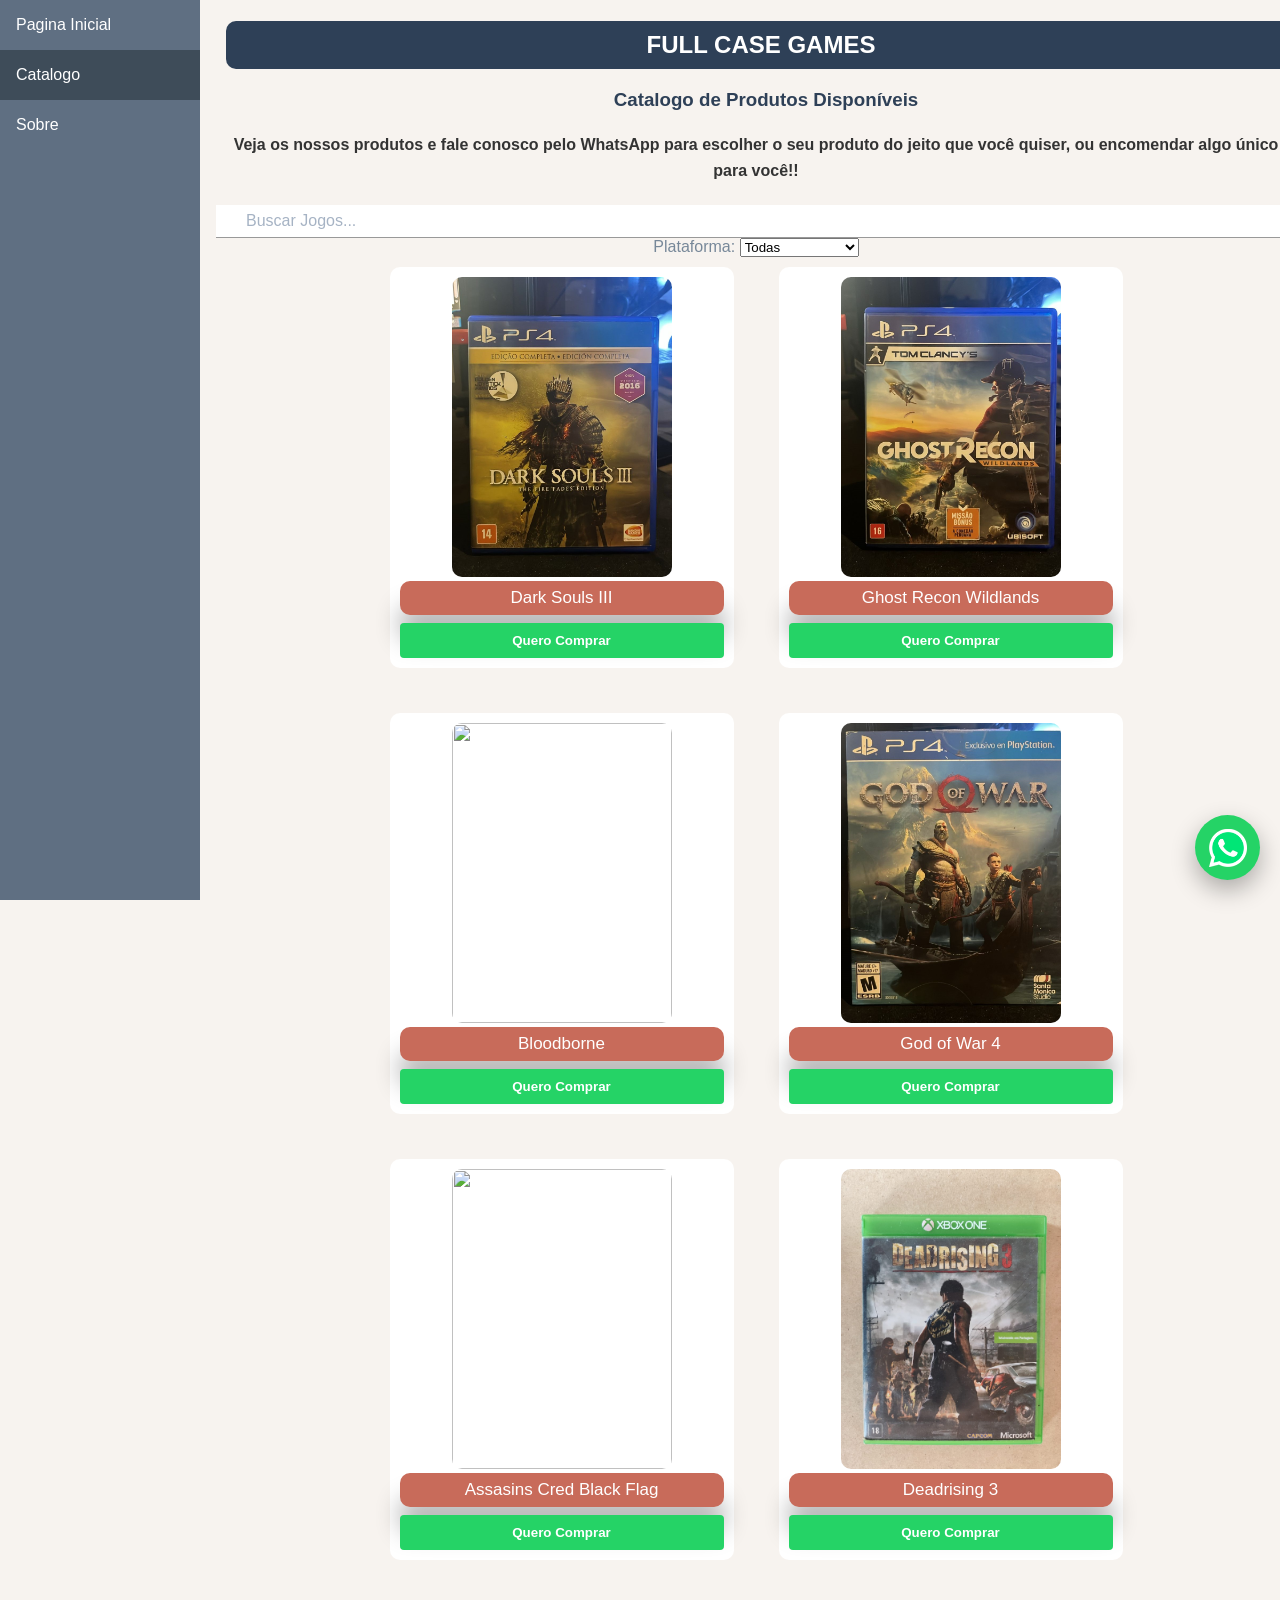
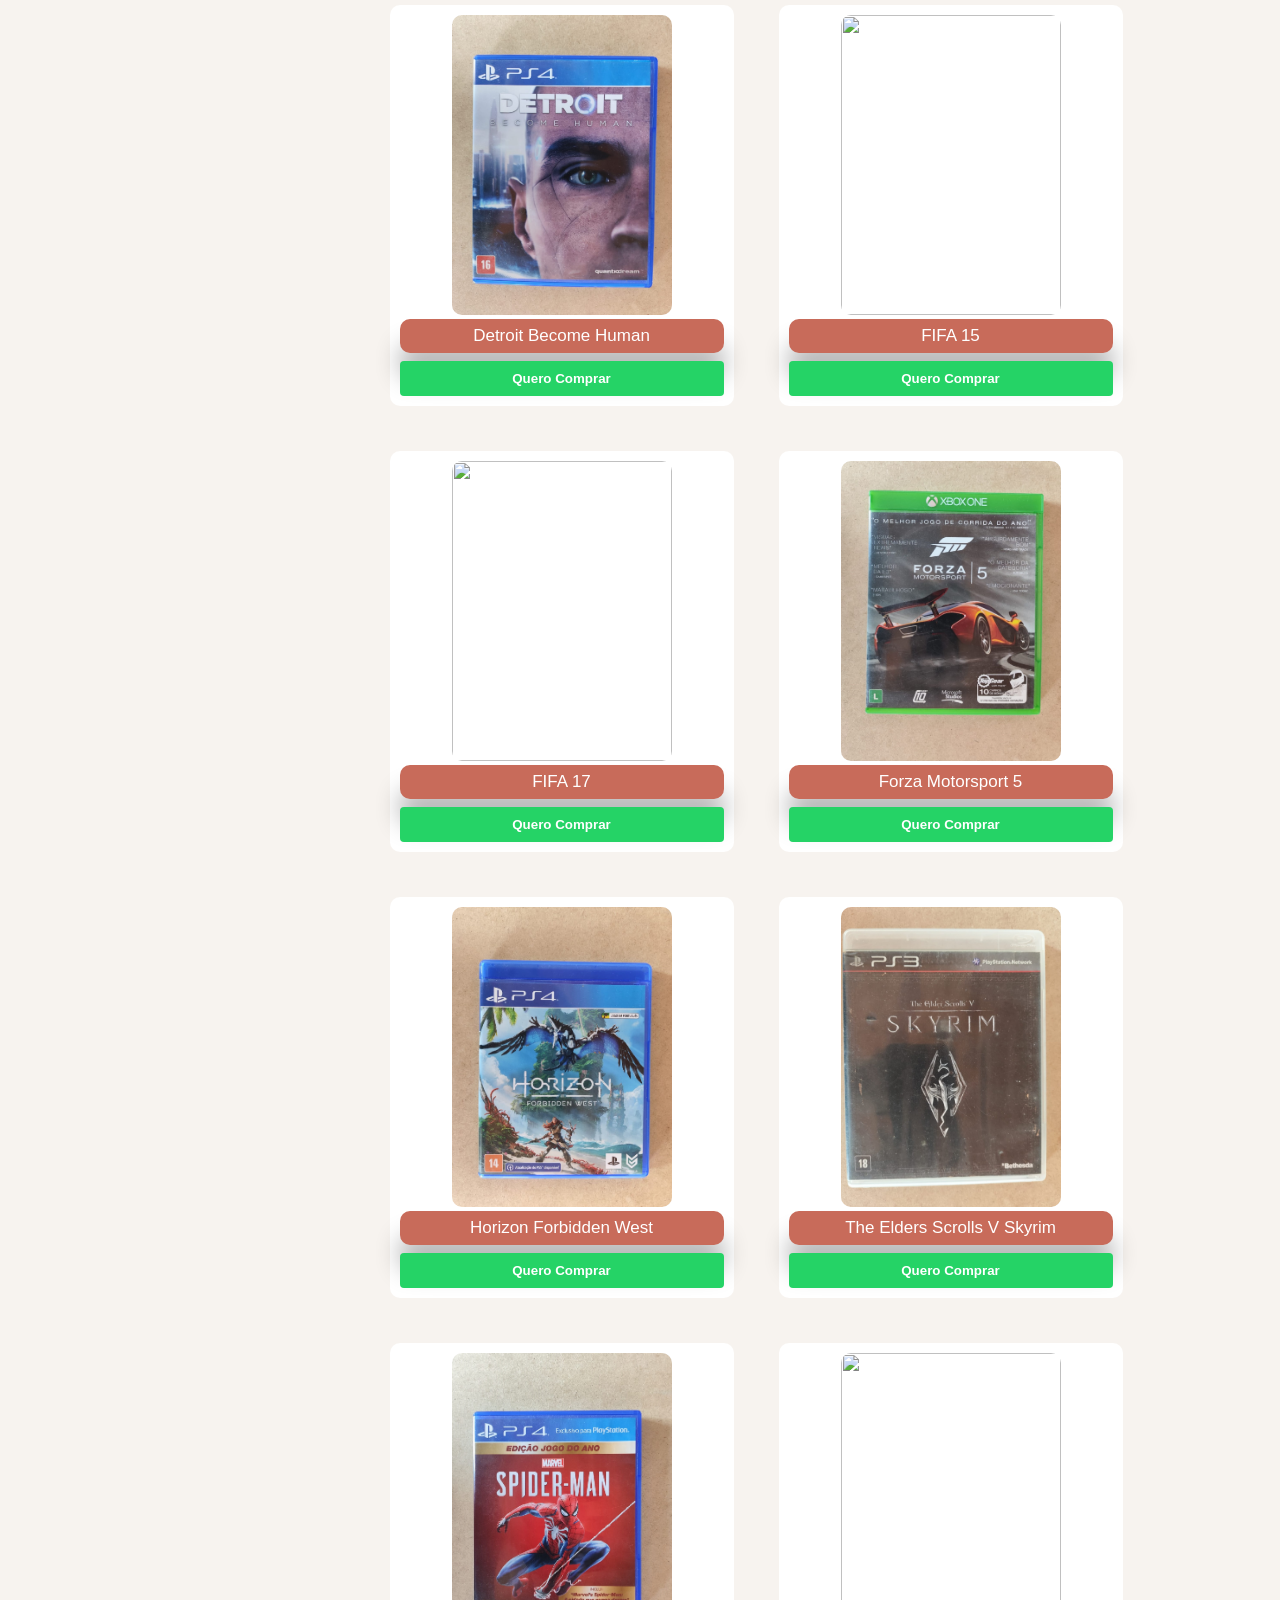
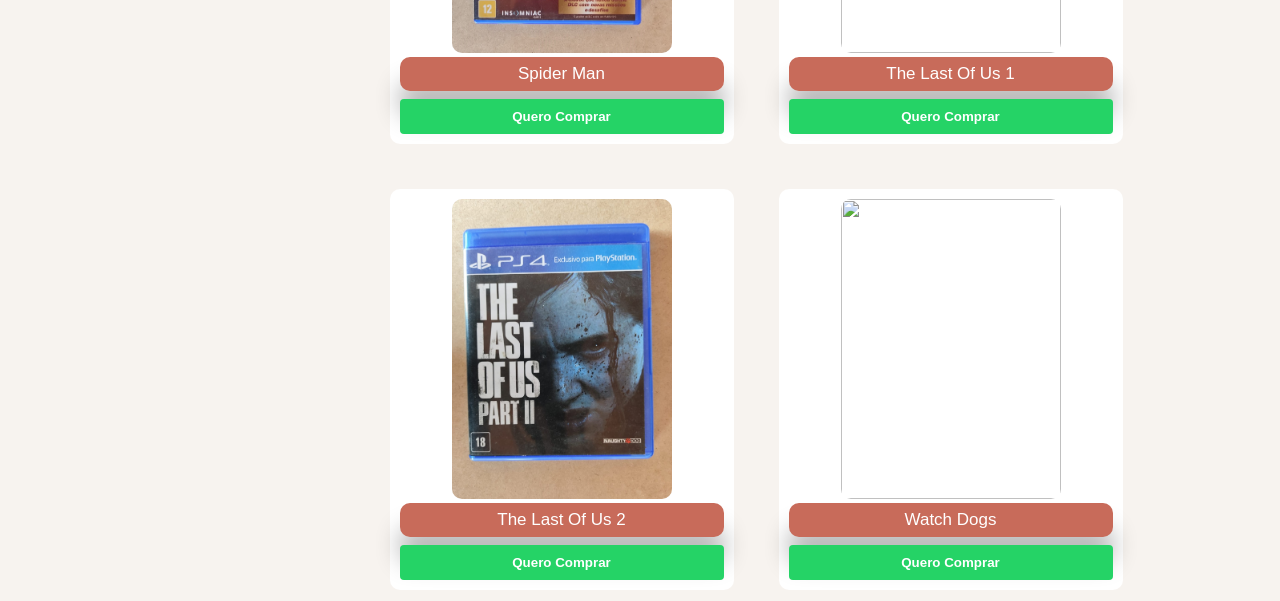
==== catalogo.html @ e7c85159 "Modificaçãos no catalogo, termino da inclusão inicial  dos jogos no catalogo" ====
<!DOCTYPE html>
<html lang="pt-br">

<head>
    <meta charset="UTF-8">
    <meta name="viewport" content="width=device-width, initial-scale=1.0">
    <title>Catalogo - Full Case Games</title>
    <link rel="stylesheet" href="css/Style.css" type="text/css">
    <link rel="icon" type="image/png" href="img/Logo.png">
</head>

<body>

    <a href="https://wa.me/5541996349429?text=Olá! Gostaria de saber mais sobre os produtos da Full Case Games"
       class="whatsapp-float" target="_blank" aria-label="Fale conosco no WhatsApp">
        <img src="img/whatsapp.png" alt="WhatsApp">
    </a>

    <div class="sidebar">
        <a href="index.html">Pagina Inicial</a>
        <a class="active" href="catalogo.html">Catalogo</a>
        <a href="Sobre.html">Sobre</a>
    </div>

    <div class="content">
        <h2 class="titleTop">Full Case Games</h2>
        <h3 class="titleBottomCatalogo">Catalogo de Produtos Disponíveis</h3>
        <h4 class="TxtCatalogo">
            Veja os nossos produtos e fale conosco pelo WhatsApp para escolher o seu produto do jeito que você quiser,
            ou encomendar algo único para você!!
        </h4>

        <div class="barra-busca">
            <input type="text" id="buscaProduto" placeholder="Buscar Jogos..." onkeyup="filtrarTudo()">
        </div>

        <div class="filtros">
            <label>Plataforma:</label>
            <select id="filtroPlataforma" onchange="filtrarTudo()">
                <option value="todas">Todas</option>
                <option value="ps5">PS5</option>
                <option value="ps4">PS4</option>
                <option value="ps3">PS3</option>
                <option value="xbox series s">Xbox Series S</option>
                <option value="xbox one">Xbox One</option>
                <option value="xbox 360">Xbox 360</option>
                <option value="switch">Nintendo Switch</option>
            </select>
        </div>

        <div class="first" id="container-jogos">
            
        </div>
    </div>

    <div id="knowMore" class="modal">
        <header>
            <span onclick="closeModal();" class="topright">X</span>
        </header>
        <div>
            <p id="txt1" class="infoH"></p>
            <p id="txt2" class="info"></p>
            <p id="txt3" class="info"></p>
        </div>
    </div>

    <script src="script/script.js"></script>
</body>

</html>
---- css/Style.css ----
:root {
    --bg-geral: #F7F3EF;
    --sidebar-bg: #5F6F82;
    --sidebar-active: #3E4C59;
    --sidebar-hover: #70869C;

    --titulo-bg: #2E4057;
    --titulo-texto: #ffffff;

    --texto-padrao: #333333;
    --texto-secundario: #617080;

    --botao-principal: #C86B5A;
    --botao-hover: #A85648;

    --modal-bg: #FFF8EC;
}
body {
    margin: 0;
    background-color: var(--bg-geral);
    font-family: Arial, Helvetica, sans-serif;
}
.sidebar {
    margin: 0;
    padding: 0;
    width: 200px;
    background-color: var(--sidebar-bg);
    position: fixed;
    height: 100%;
    overflow: auto;
}

.sidebar a {
    display: block;
    color: white;
    padding: 16px;
    text-decoration: none;
}
.sidebar a.active {
background-color: var(--sidebar-active);
color: white;
}
.sidebar a:hover:not(.active) {
background-color: var(--sidebar-hover);
color: white;
}

.content {
    padding: 1px 16px;
    margin-left: 200px;
    width: calc(100% - 200px);
    background: transparent;
    display: block;
    overflow: auto;
    height: 100%;
}
.content .titleTop {
    position: relative;
    max-height: 40px;
    padding: 10px;
    background-color: var(--titulo-bg);
    color: var(--titulo-texto);
    border-radius: 10px;
    margin-left: 10px;
    text-align: center;
    text-transform: uppercase;
}
.content .titleBottom {
    position: relative;
    max-height: 40px;
    text-align: center;
    margin-left: 20px;
    color: var(--titulo-bg);
}

.content .second {
    position: relative;
    margin-top: 10px;
    background: #fff;
    padding: 40px;
}

.modal {
    position: absolute;
    display: none;
    left: 50%;
    transform: translateX(-50%);
    top: 100%;
    max-width: 200px;
    background-color: var(--modal-bg);
    border-radius: 10px;
    padding: 5px;
    box-shadow: 0 25px 25px rgb(0 0 0 / 30%);
}
.modal .info {
    color: var(--titulo-bg);
    font-size: medium;
    padding-left: 10px;
    text-align: center;
}
.modal .infoH {
    color: var(--titulo-bg);;
    font-size: medium;
    text-transform: uppercase;
    padding-left: 10px;
    text-align: center;
}
.content {
    text-align: center;
}

.content .menu {
    position: relative;
    width: 30%;
    display: inline-block;
    border-radius: 10px;
    padding: 10px;
    margin: 10px;
    background: #ffffff;
    vertical-align: top;
}

.content .menuNews {
    position: relative;
    width: 30%;
    display: inline-block;
    border-radius: 10px;
    margin: 10px;
}

.imgStamp {
    padding: 0;
    background: transparent;
}

.content .menu .imgStamp {
    width: 220px;
    height: 300px;
    object-fit: cover;
    border-radius: 10px;
}

.content .menuNews .imgStampNews {
    display: block;
    width: 100%;
    height: 100%;
    border-radius: 40%;
    border: 3px dotted crimson;

}
.whatsapp-float {
    position: fixed;
    bottom: 20px;
    right: 20px;
    width: 65px;
    height: 65px;
    background-color: #25d366;
    border-radius: 50%;
    box-shadow: 0 10px 25px rgba(0,0,0,0.3);
    display: flex;
    align-items: center;
    justify-content: center;
    z-index: 999;
    transition: transform 0.3s ease;
}

.whatsapp-float:hover {
    transform: scale(1.1);
}

.whatsapp-float img {
    width: 38px;
    height: 38px;
}

.overlay {
    position: absolute;
    bottom: 100%;
    left: 0;
    right: 0;
    background-color: rgb(252, 244, 220);
    overflow: hidden;
    width: 100%;

    transition: .9s ease;
}
.menuNews:hover .overlay {
    bottom: 0;
    height: 100%;
}
.textImg {
    white-space: nowrap;
    color: crimson;
    font-size: medium;
    text-align: center;
    position: absolute;
    overflow: hidden;
    top: 50%;
    left: 50%;
    transform: translate(-50%, -50%);
    -ms-transform: translate(-50%, -50%);
}
.content .menu .modalButton {
    outline: none;
    background-color: var(--botao-principal);
    color: white;
    width: 100%;
    font-size: 17px;
    border: none;
    border-radius: 10px;
    padding: 7px 7px;
    box-shadow: 0 25px 25px rgb(0 0 0 / 30%);
    cursor: pointer
}
.content .menu .modalButton {
    background-color: var(--botao-principal);
}
.topright {
    position: absolute;
    right: 5px;
    border-radius: 4px;
    padding: 2px;
    top: 0;
    background-color: var(--botao-principal);
    color: #fff;
    cursor: pointer
}
.contact-form {
    text-align: left;
}

.form-submit {
    display: inline-block;
    background: rgb(81, 92, 104);
    color: #fff;
    border-bottom: none;
    width: auto;
    padding: 15px 39px;
    border-radius: 5px;
    -moz-border-radius: 5px;
    -webkit-border-radius: 5px;
    -o-border-radius: 5px;
    -ms-border-radius: 5px;
    margin-top: 25px;
    margin-left: 25px;
    margin-right: 25px;
    margin-left: 15px;
    cursor: pointer
}
iframe {
    max-width: 900px;
    margin: 0 auto;
    display: block;
}
.form-submit:hover {
    background: rgb(129, 145, 161);
}
.form-group {
    position: relative;
    margin-bottom: 25px;
    overflow: hidden;
    display: inline-flex;
    margin-left: 25px;
}
.form-group:last-child {
    margin-bottom: 0
}
label {
    color: lightslategrey;
}
input {
    outline: none;
    width: 100%;
    display: block;
    color: rgb(47, 55, 63);
    font-size: 17px;
    border: none;
    border-bottom: 1px solid #999;
    padding: 6px 30px;
    box-sizing: border-box
}
::placeholder {
    color: rgb(166, 179, 196);
    font-size: medium;
}
.label-agree-term {
    position: relative;
    top: 0%;
}
.agree-term {
    display: inline-block;
    width: auto
}
.term-service {
    font-size: 13px;
    color: #222
}
input[type=checkbox]+label {
    display: inline-block;
    line-height: 1.5em;
    margin-top: 6px;
}
p {
    margin-bottom: 0;
    font-size: 16px;
    color: rgb(97, 112, 128);
    text-align: center;
}

.content .titleBottomCatalogo {
    position: relative;
    max-height: 40px;
    text-align: center;
    margin-left: 20px;
    color: var(--titulo-bg);
}

.obrigadoMsg {
    color: violet;
}

.TextoInfo {
    position: relative;
    text-align: center;
    color: rgb(213, 36, 36);
    max-height: 40px;
    margin-left: 20px;
}

p, .TxtSobre, .TxtCatalogo {
    color: var(--texto-padrao);
    line-height: 1.6;
    text-align: center;
}

/*Ajustes da tela para celulares */

@media (max-width: 768px) {

    /* sidebar vai para o topo da pg */
    .sidebar {
        width: 100%;
        height: auto;
        position: relative;
        display: flex;
        justify-content: space-around;
    }

    .sidebar a {
        padding: 12px;
        font-size: 14px;
        text-align: center;
    }

    /* Conteúdo se expande e ocupa tela*/

    /* titulo menor */
    .titleTop,
    .titleBottom,
    .titleBottomCatalogo {
        font-size: 18px;
        margin-left: 0;
    }

    /* Texto do catálogo */
    .TxtCatalogo {
        font-size: 15px;
        padding: 10px;
    }

    /* imagem responsiva ao aparelho*/
    .imgStamp {
        width: 100%;
        height: auto;
    }

    /*centralizar modal*/
    .modal {
        max-width: 90%;
        left: 50% !important;
        top: 30% !important;
        transform: translateX(-50%);
    }

    /*WhatsApp menor*/
    .whatsapp-float {
        width: 55px;
        height: 55px;
    }

    .whatsapp-float img {
        width: 32px;
        height: 32px;
    }
}

/*Modal Desktop*/
#knowMore {
    position: absolute;
    z-index: 9999;
}

/*Modal Mobile*/
@media (max-width: 768px) {
    #knowMore {
        position: fixed;
        top: 50%;
        left: 50%;
        transform: translate(-50%, -50%);
        width: 90%;
        max-width: 320px;
    }
}
 /*Ajuste link do form*/
.formulario-opiniao {
    margin-top: 30px;
    text-align: center;
}

.btn-formulario {
    display: inline-block;
    padding: 12px 20px;
    background-color: #7a4a2e; 
    color: #fff;
    text-decoration: none;
    border-radius: 8px;
    font-weight: bold;
}

.btn-formulario:hover {
    background-color: #5e3823;
}

  /*Controla e "força" o site a mostrar o link do formulario*/

@media (max-width: 768px) {
    .formulario-opiniao {
        display: block !important;
    }

    .btn-formulario {
        display: inline-block !important;
        font-size: 16px;
        margin: 20px auto;
    }
}
.info-jogos {
    display: none;
    margin-top: 10px;
    font-size: 14px;
}

.preco {
    font-weight: bold;
    color: green;
}

.imgStamp {
    cursor: pointer;
    transition: transform 0.2s;
}

.imgStamp:hover {
    transform: scale(1.05);
}

.content .first {
    display: flex;
    justify-content: center;
    gap: 25px;
    flex-wrap: wrap;
}

.content .second {
    position: relative;
    margin-top: 10px;
    background: transparent;
    padding: 40px;
}

.btn-comprar {
    width: 100%;
    padding: 10px;
    background-color: #25d366;
    color: white;
    border: none;
    border-radius: 4px;
    cursor: pointer;
    font-weight: bold;
    margin-top: 8px;
    transition: 0.3s;
}

.btn-comprar:hover {
    background-color: #128c7e;
    transform: scale(1.02);
}
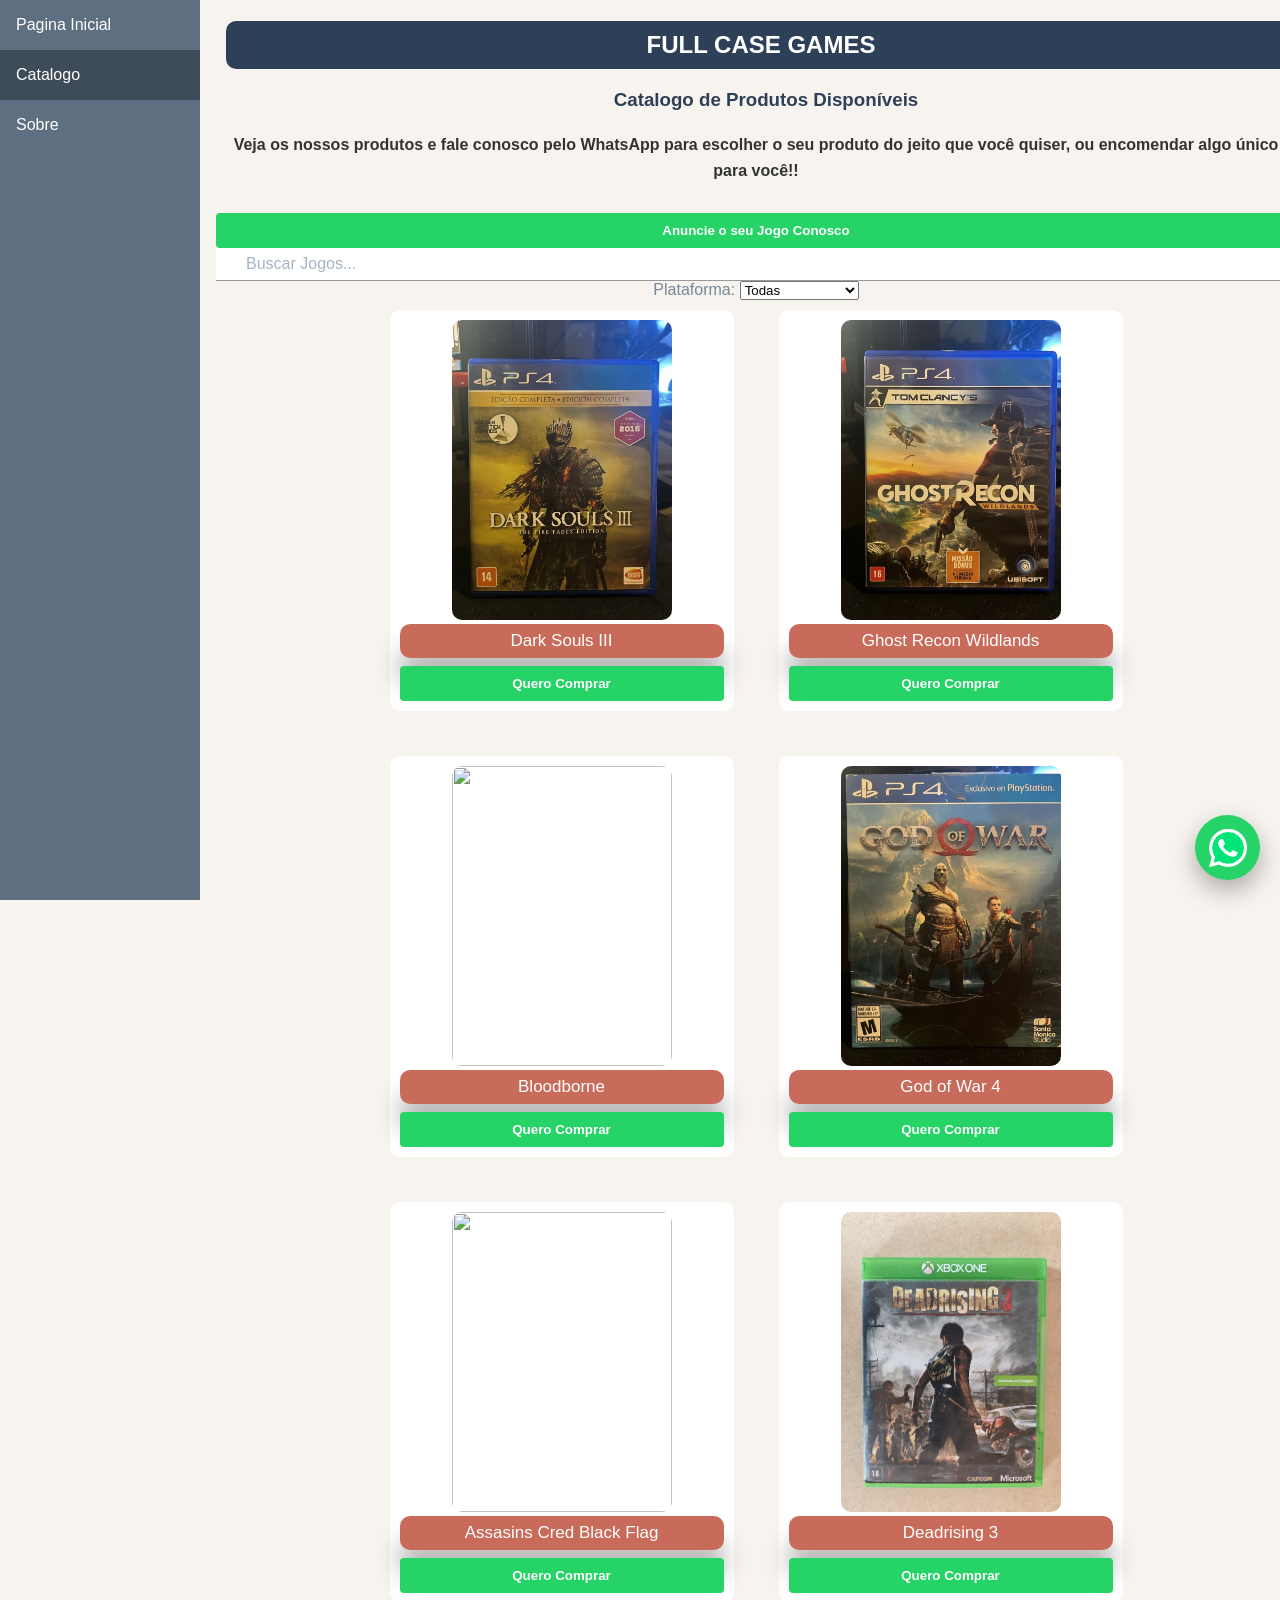
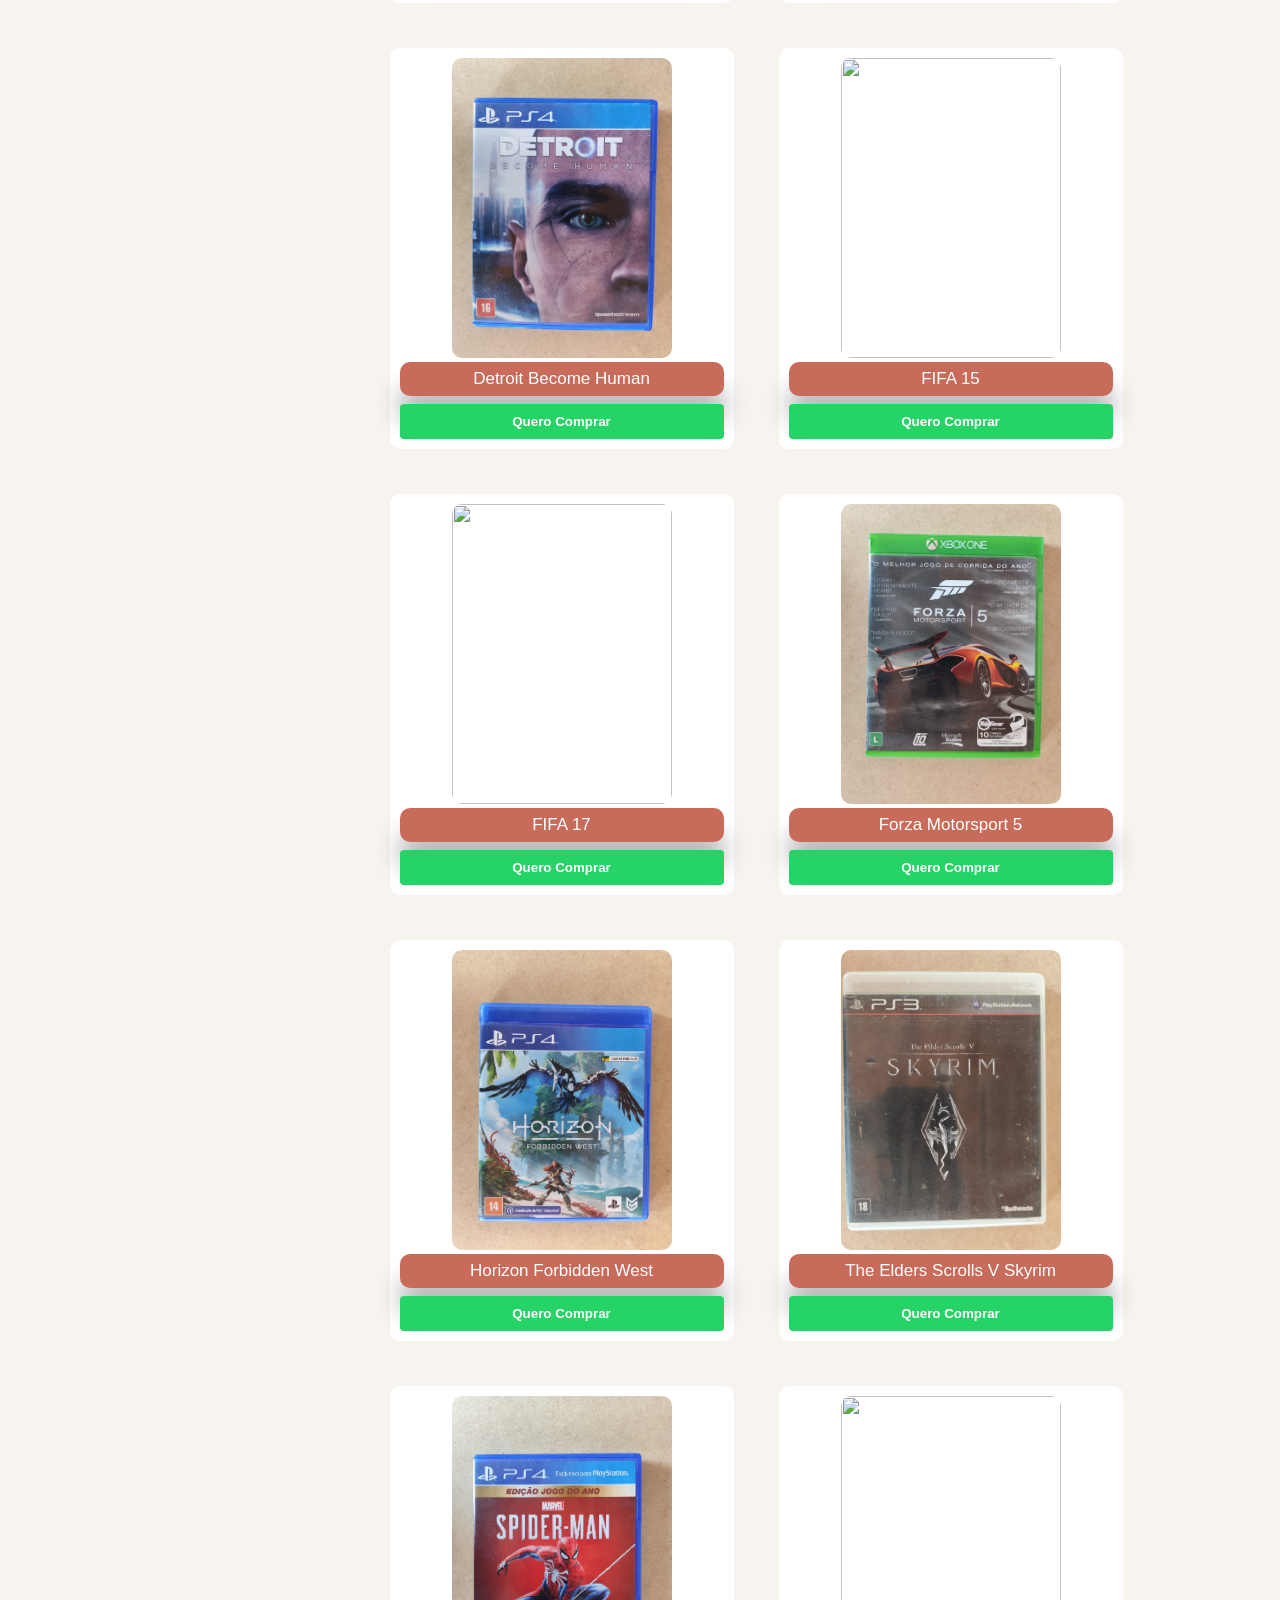
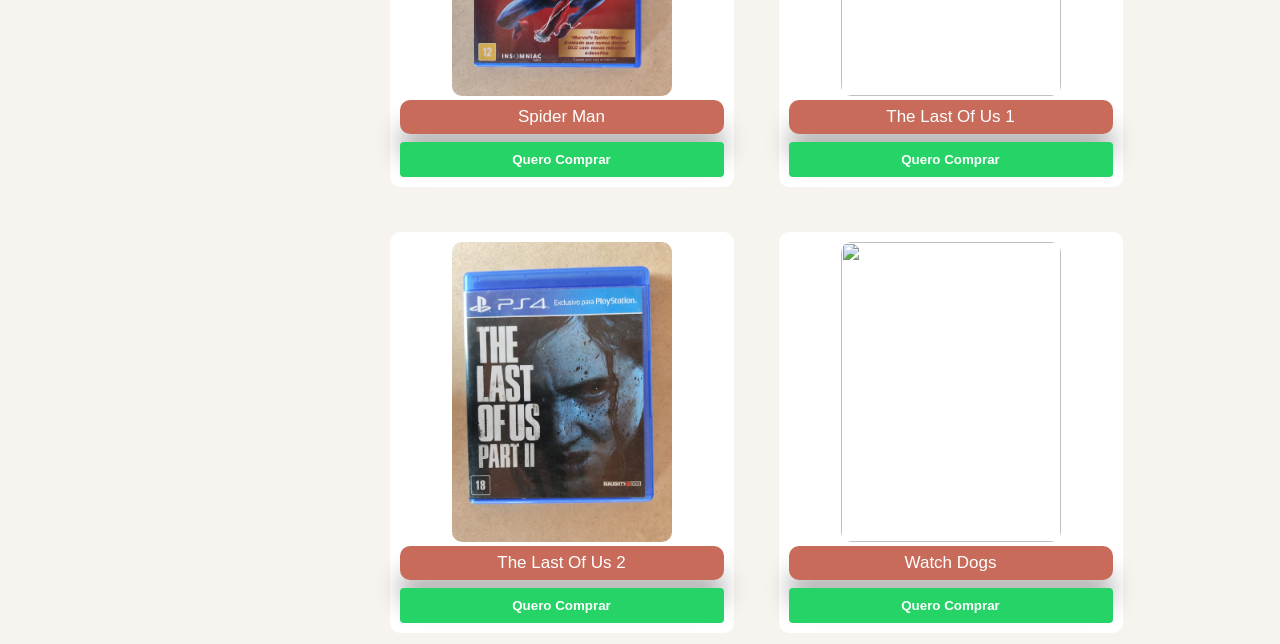
==== commit 6feb4c66: "Começo do polimento e criação da pagina Sobre" ====
--- a/catalogo.html
+++ b/catalogo.html
@@ -10,7 +10,6 @@
 </head>
 
 <body>
-
     <a href="https://wa.me/5541996349429?text=Olá! Gostaria de saber mais sobre os produtos da Full Case Games"
        class="whatsapp-float" target="_blank" aria-label="Fale conosco no WhatsApp">
         <img src="img/whatsapp.png" alt="WhatsApp">
@@ -29,6 +28,9 @@
             Veja os nossos produtos e fale conosco pelo WhatsApp para escolher o seu produto do jeito que você quiser,
             ou encomendar algo único para você!!
         </h4>
+        <button class="btn-comprar" onclick="enviarWhatsAppAnuncio()">
+                    Anuncie o seu Jogo Conosco
+                </button>
 
         <div class="barra-busca">
             <input type="text" id="buscaProduto" placeholder="Buscar Jogos..." onkeyup="filtrarTudo()">
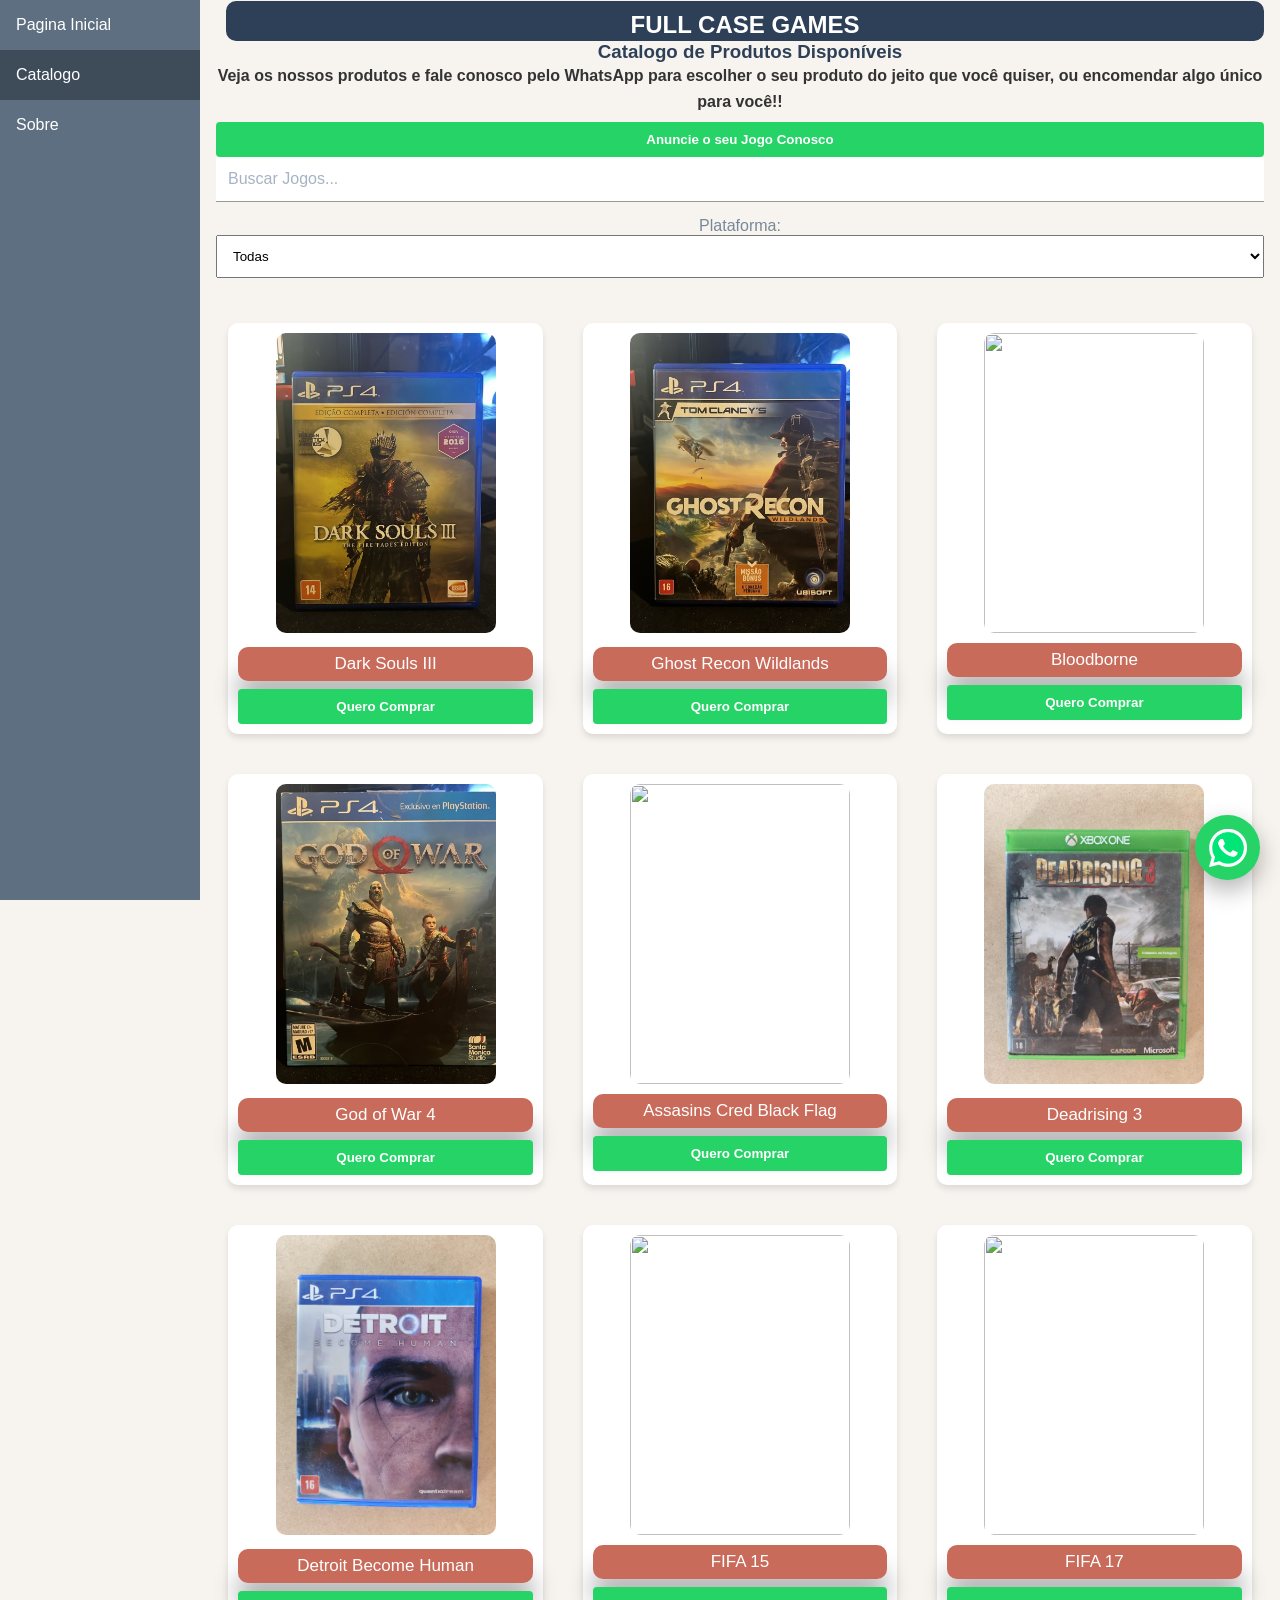
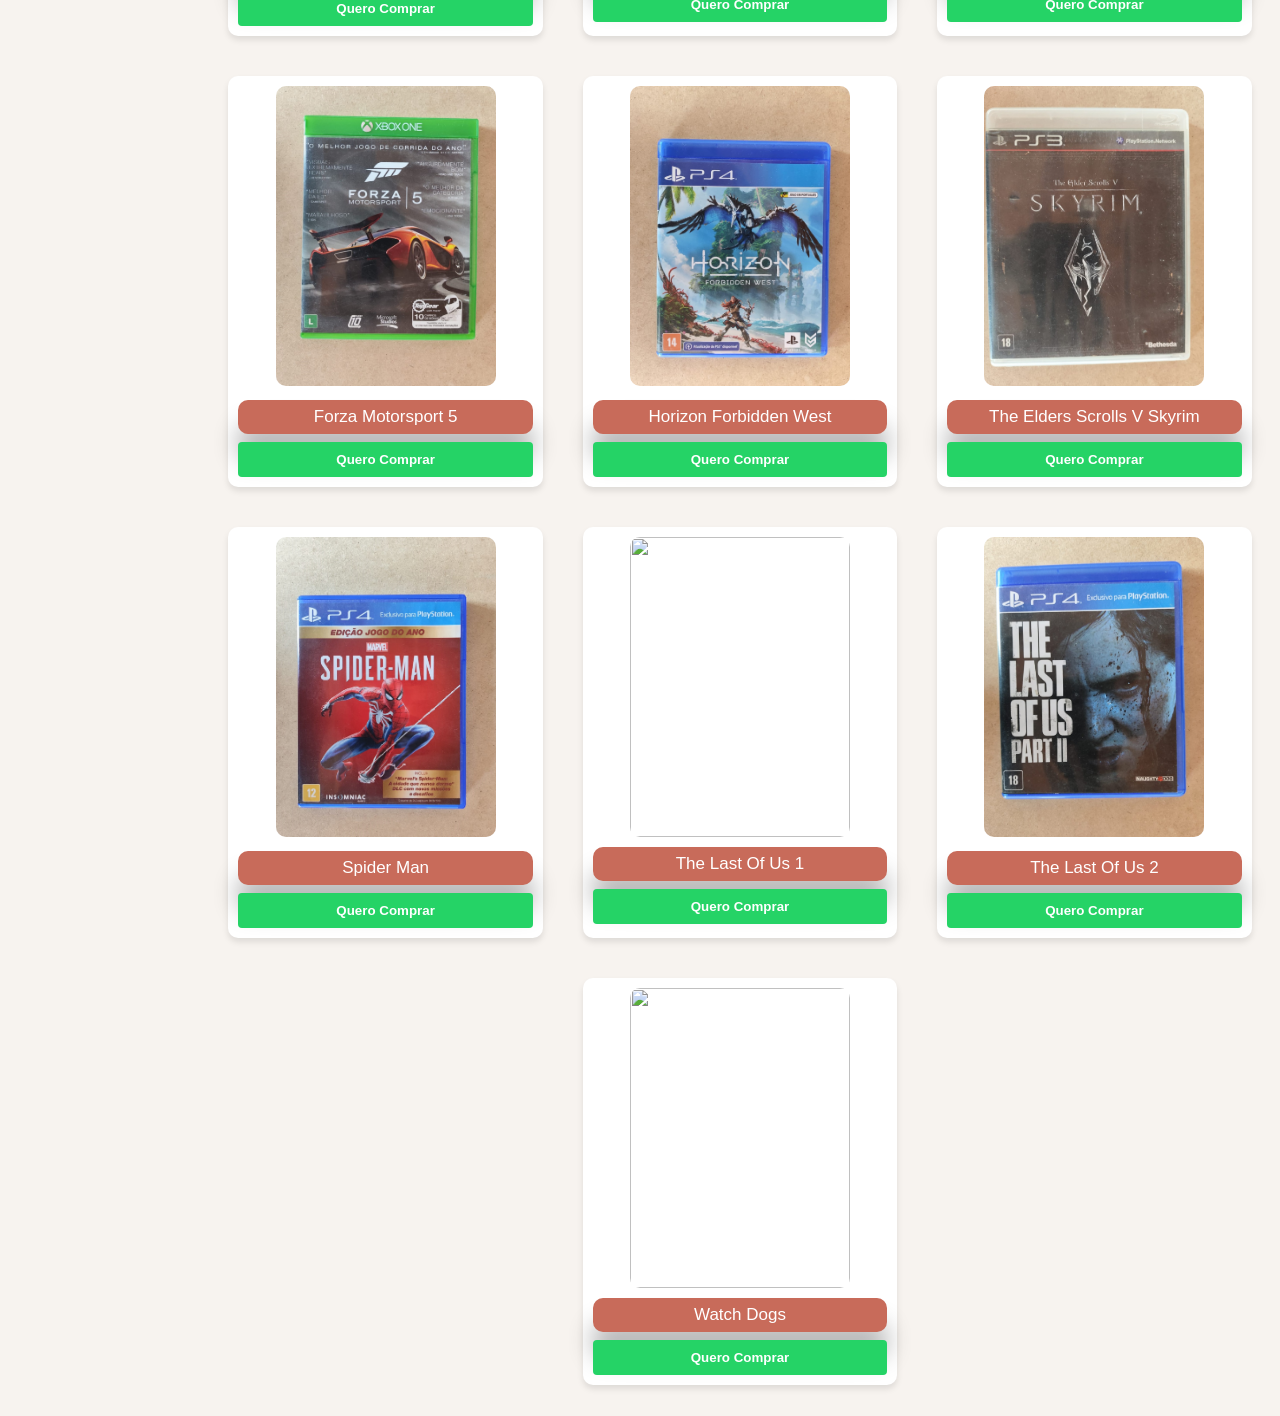
==== commit 95fc8119: "Polimento e inicio da responsividade para celulares" ====
--- a/catalogo.html
+++ b/catalogo.html
@@ -6,7 +6,7 @@
     <meta name="viewport" content="width=device-width, initial-scale=1.0">
     <title>Catalogo - Full Case Games</title>
     <link rel="stylesheet" href="css/Style.css" type="text/css">
-    <link rel="icon" type="image/png" href="img/Logo.png">
+    <link rel="icon" type="image/png" href="img/LOGO.png">
 </head>
 
 <body>
--- a/css/Style.css
+++ b/css/Style.css
@@ -1,3 +1,13 @@
+* {
+    box-sizing: border-box;
+    margin: 0;
+    padding: 0;
+}
+
+html, body {
+    overflow-x: hidden; /* Impede que a tela balance para os lados */
+    width: 100%;
+}
 :root {
     --bg-geral: #F7F3EF;
     --sidebar-bg: #5F6F82;
@@ -495,3 +505,97 @@
     background-color: #128c7e;
     transform: scale(1.02);
 }
+
+/* Para telas de celular e tablet */
+@media screen and (max-width: 768px) {
+    
+    .sidebar {
+        width: 100%;
+        height: auto;
+        position: relative; /* Deixa de ser fixa na lateral */
+        display: flex;
+        flex-direction: row;
+        flex-wrap: wrap; /* Caso tenha muitos links, eles pulam linha */
+        justify-content: center;
+        padding: 10px 0;
+    }
+
+    .sidebar a {
+        padding: 10px;
+        text-align: center;
+        flex-grow: 1; /* Faz os botões dividirem o espaço igualmente */
+    }
+
+    .content {
+        margin-left: 0 !important; /* ISSO AQUI tira o buraco branco da esquerda */
+        padding: 15px;
+        width: 100%;
+        display: block;
+    }
+
+    /* Centraliza os títulos para não ficarem tortos */
+    .titleTop, .titleBottomCatalogo, .TxtCatalogo {
+        text-align: center;
+        width: 100%;
+    }
+}
+
+#container-jogos {
+    display: flex;        
+    flex-wrap: wrap;       
+    justify-content: center; 
+    gap: 20px;            
+    padding: 20px 0;
+    width: 100%;          
+}
+
+.menu {
+    display: flex;
+    flex-direction: column; /* Organiza foto, nome e botão de cima para baixo */
+    align-items: center;    /* Centraliza os itens dentro do card */
+    background-color: #fff;
+    border-radius: 10px;
+    padding: 15px;
+    width: 250px;           /* Largura fixa no PC para ficar uniforme */
+    box-shadow: 0 4px 6px rgba(0,0,0,0.1);
+    transition: transform 0.2s;
+}
+
+.menu:hover {
+    transform: translateY(-5px); /* Efeito visual ao passar o mouse */
+}
+
+.imgStamp {
+    width: 100%;            /* A imagem ocupa toda a largura do card */
+    height: auto;           /* Mantém a proporção da imagem */
+    border-radius: 5px;
+    margin-bottom: 10px;
+}
+
+@media screen and (max-width: 768px) {
+    #container-jogos {
+        gap: 10px; /* Espaço menor em telas pequenas */
+    }
+
+    .menu {
+        /* Aqui o segredo: 45% permite 2 jogos por linha. 
+           Se quiser apenas 1 por linha, use 90%. */
+        width: 45%; 
+        min-width: 140px; 
+        padding: 10px;
+    }
+}
+
+.barra-busca input, .filtros select {
+    width: 100%;
+    max-width: 100%;
+    margin-bottom: 15px;
+    padding: 12px;
+}
+
+.filtros {
+    display: flex;
+    flex-direction: column;
+    align-items: center;
+    width: 100%;
+}
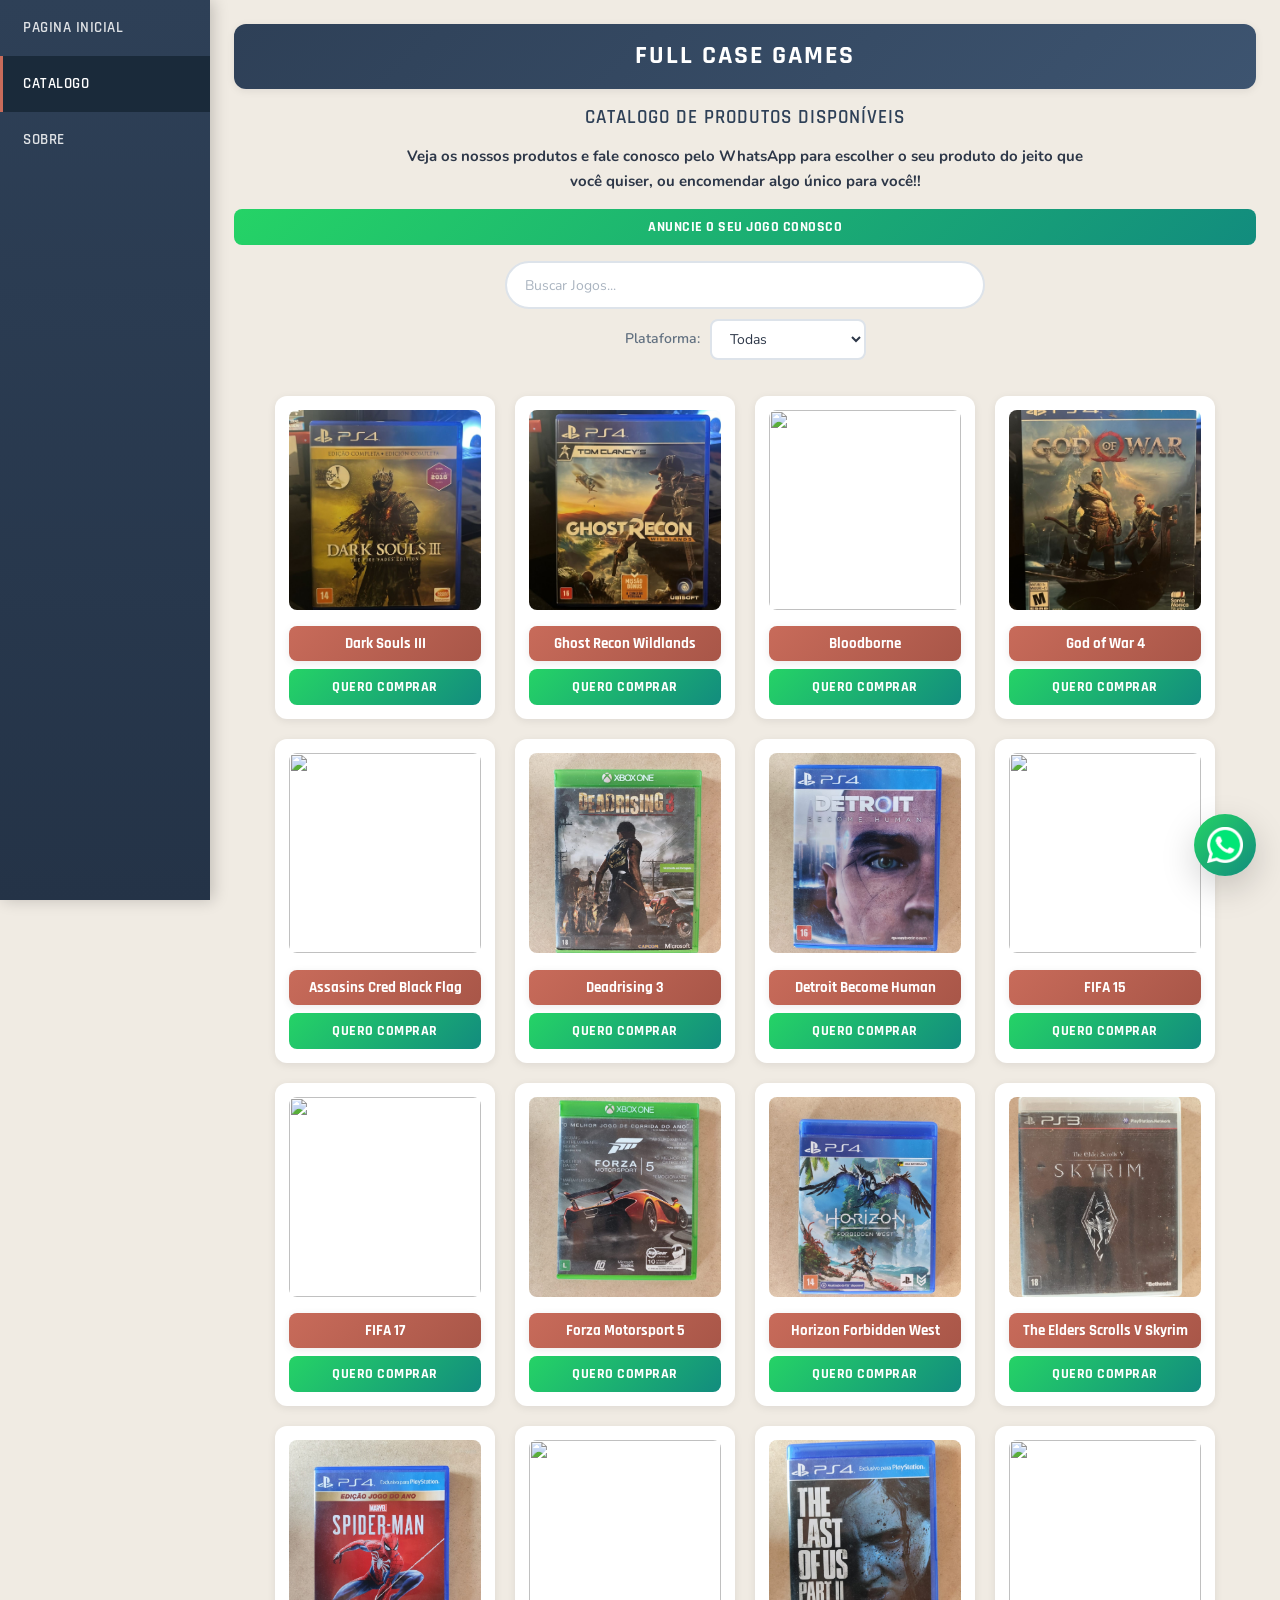
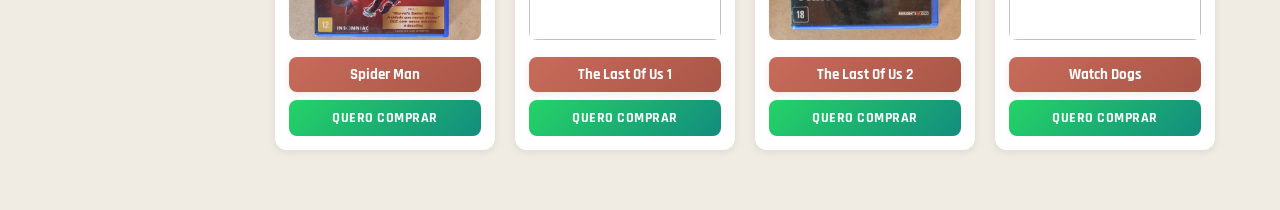
==== commit 4bfe029c: "Fix logo filename in catalogo.html" ====
--- a/catalogo.html
+++ b/catalogo.html
@@ -6,7 +6,7 @@
     <meta name="viewport" content="width=device-width, initial-scale=1.0">
     <title>Catalogo - Full Case Games</title>
     <link rel="stylesheet" href="css/Style.css" type="text/css">
-    <link rel="icon" type="image/png" href="img/LOGO.png">
+    <link rel="icon" type="image/png" href="img/Logo.png">
 </head>
 
 <body>
@@ -69,4 +69,4 @@
     <script src="script/script.js"></script>
 </body>
 
-</html>+</html>
--- a/css/Style.css
+++ b/css/Style.css
@@ -1,153 +1,555 @@
-* {
+@import url('https://fonts.googleapis.com/css2?family=Rajdhani:wght@500;600;700&family=Nunito:wght@400;500;600;700&display=swap');
+
+*, *::before, *::after {
     box-sizing: border-box;
     margin: 0;
     padding: 0;
 }
 
 html, body {
-    overflow-x: hidden; /* Impede que a tela balance para os lados */
-    width: 100%;
-}
+    overflow-x: hidden;
+    width: 100%;
+}
+
+/*Design dos Tokens*/
 :root {
-    --bg-geral: #F7F3EF;
-    --sidebar-bg: #5F6F82;
-    --sidebar-active: #3E4C59;
-    --sidebar-hover: #70869C;
-
-    --titulo-bg: #2E4057;
-    --titulo-texto: #ffffff;
-
-    --texto-padrao: #333333;
+    --bg-geral:         #F0EBE3;
+    --sidebar-bg:       #2E4057;
+    --sidebar-active:   #1a2a3a;
+    --sidebar-hover:    #3d5470;
+
+    --titulo-bg:        #2E4057;
+    --titulo-texto:     #ffffff;
+
+    --texto-padrao:     #2d3748;
     --texto-secundario: #617080;
 
-    --botao-principal: #C86B5A;
-    --botao-hover: #A85648;
-
-    --modal-bg: #FFF8EC;
-}
+    --botao-principal:  #C86B5A;
+    --botao-hover:      #a85648;
+
+    --card-bg:          #ffffff;
+    --modal-bg:         #FFF8EC;
+
+    --sidebar-width:    210px;
+    --radius:           12px;
+    --shadow-sm:        0 2px 8px rgba(0,0,0,0.08);
+    --shadow-md:        0 6px 20px rgba(0,0,0,0.12);
+    --shadow-lg:        0 12px 35px rgba(0,0,0,0.18);
+    --transition:       0.25s ease;
+}
+
 body {
-    margin: 0;
     background-color: var(--bg-geral);
-    font-family: Arial, Helvetica, sans-serif;
-}
+    font-family: 'Nunito', Arial, sans-serif;
+    color: var(--texto-padrao);
+    line-height: 1.6;
+}
+
+/*menu lateral*/
 .sidebar {
-    margin: 0;
+    width: var(--sidebar-width);
+    background: linear-gradient(180deg, var(--sidebar-bg) 0%, #243347 100%);
+    position: fixed;
+    top: 0;
+    left: 0;
+    height: 100%;
+    overflow-y: auto;
+    z-index: 100;
+    box-shadow: 3px 0 15px rgba(0,0,0,0.2);
+}
+
+.sidebar a {
+    display: flex;
+    align-items: center;
+    color: rgba(255,255,255,0.85);
+    padding: 16px 20px;
+    text-decoration: none;
+    font-family: 'Rajdhani', sans-serif;
+    font-weight: 600;
+    font-size: 15px;
+    letter-spacing: 0.5px;
+    text-transform: uppercase;
+    border-left: 3px solid transparent;
+    transition: background var(--transition), color var(--transition), border-color var(--transition);
+}
+
+.sidebar a.active {
+    background-color: var(--sidebar-active);
+    color: #ffffff;
+    border-left-color: var(--botao-principal);
+}
+
+.sidebar a:hover:not(.active) {
+    background-color: var(--sidebar-hover);
+    color: #ffffff;
+    border-left-color: rgba(200,107,90,0.5);
+}
+
+/*Definição do conteúdo principal*/
+.content {
+    margin-left: var(--sidebar-width);
+    padding: 24px 24px 40px;
+    width: calc(100% - var(--sidebar-width));
+    min-height: 100vh;
+    background: transparent;
+    text-align: center;
+}
+
+/*titulos*/
+.titleTop {
+    font-family: 'Rajdhani', sans-serif;
+    font-weight: 700;
+    font-size: 1.6rem;
+    padding: 12px 20px;
+    background: linear-gradient(135deg, var(--titulo-bg) 0%, #3d5470 100%);
+    color: var(--titulo-texto);
+    border-radius: var(--radius);
+    text-align: center;
+    text-transform: uppercase;
+    letter-spacing: 2px;
+    margin-bottom: 8px;
+    box-shadow: var(--shadow-sm);
+}
+
+.titleBottom,
+.titleBottomCatalogo {
+    font-family: 'Rajdhani', sans-serif;
+    font-weight: 600;
+    font-size: 1.2rem;
+    text-align: center;
+    color: var(--titulo-bg);
+    margin: 14px 0 10px;
+    letter-spacing: 1px;
+    text-transform: uppercase;
+}
+
+/* TExtos do site */
+p, .TxtSobre, .TxtCatalogo {
+    color: var(--texto-padrao);
+    font-size: 15px;
+    line-height: 1.7;
+    text-align: center;
+    max-width: 700px;
+    margin: 6px auto;
+}
+
+/*grid dos jogos*/
+#container-jogos {
+    display: flex;
+    flex-wrap: wrap;
+    justify-content: center;
+    gap: 20px;
+    padding: 20px 0;
+    width: 100%;
+}
+
+.menu {
+    display: inline-block;
+    align-items: center;
+    background-color: var(--card-bg);
+    border-radius: var(--radius);
+    padding: 14px;
+    width: 220px;
+    box-shadow: var(--shadow-sm);
+    transition: transform var(--transition), box-shadow var(--transition);
+    position: relative;
+}
+
+.menu:hover {
+    transform: translateY(-6px);
+    box-shadow: var(--shadow-lg);
+}
+
+.menu h3 {
+    font-family: 'Rajdhani', sans-serif;
+    font-size: 1rem;
+    font-weight: 700;
+    color: var(--titulo-bg);
+    text-align: center;
+    margin: 8px 0 4px;
+    letter-spacing: 0.5px;
+    text-transform: uppercase;
+}
+
+.imgStamp {
+    width: 100%;
+    height: 200px;
+    object-fit: cover;
+    border-radius: 8px;
+    cursor: pointer;
+    transition: transform var(--transition);
+    background: transparent;
     padding: 0;
-    width: 200px;
-    background-color: var(--sidebar-bg);
+}
+
+.imgStamp:hover {
+    transform: scale(1.03);
+}
+
+.preco {
+    font-family: 'Rajdhani', sans-serif;
+    font-weight: 700;
+    font-size: 1.1rem;
+    color: #1a7a4a;
+    margin: 4px 0;
+}
+
+.info-jogos {
+    display: none;
+    width: 100%;
+    margin-top: 8px;
+    background: #f7f9fc;
+    border-radius: 8px;
+    padding: 8px 10px;
+    font-size: 13px;
+    color: var(--texto-secundario);
+    text-align: left;
+}
+
+.info-jogos p {
+    text-align: left;
+    font-size: 13px;
+    margin: 2px 0;
+    max-width: 100%;
+    color: var(--texto-secundario);
+}
+
+/*Botão Comprar*/
+.btn-comprar {
+    width: 100%;
+    padding: 9px 12px;
+    background: linear-gradient(135deg, #25d366, #128c7e);
+    color: white;
+    border: none;
+    border-radius: 8px;
+    cursor: pointer;
+    font-family: 'Rajdhani', sans-serif;
+    font-weight: 700;
+    font-size: 14px;
+    letter-spacing: 0.5px;
+    text-transform: uppercase;
+    margin-top: 8px;
+    transition: opacity var(--transition), transform var(--transition);
+    text-decoration: none;
+    display: inline-block;
+    text-align: center;
+}
+
+.btn-comprar:hover {
+    opacity: 0.88;
+    transform: scale(1.02);
+}
+
+/*Modal Button*/
+.content .menu .modalButton {
+    outline: none;
+    background: linear-gradient(135deg, var(--botao-principal), #a85648);
+    color: white;
+    width: 100%;
+    font-family: 'Rajdhani', sans-serif;
+    font-weight: 700;
+    font-size: 15px;
+    border: none;
+    border-radius: 8px;
+    padding: 8px;
+    cursor: pointer;
+    margin-top: 8px;
+    transition: opacity var(--transition), transform var(--transition);
+    box-shadow: var(--shadow-sm);
+}
+
+.content .menu .modalButton:hover {
+    opacity: 0.88;
+    transform: scale(1.02);
+}
+
+/*MODAL*/
+.modal {
+    display: none;
+    background-color: var(--modal-bg);
+    border-radius: var(--radius);
+    padding: 20px 16px 16px;
+    box-shadow: var(--shadow-lg);
+    z-index: 9999;
+}
+
+#knowMore {
     position: fixed;
-    height: 100%;
-    overflow: auto;
-}
-
-.sidebar a {
-    display: block;
-    color: white;
-    padding: 16px;
-    text-decoration: none;
-}
-.sidebar a.active {
-background-color: var(--sidebar-active);
-color: white;
-}
-.sidebar a:hover:not(.active) {
-background-color: var(--sidebar-hover);
-color: white;
-}
-
-.content {
-    padding: 1px 16px;
-    margin-left: 200px;
-    width: calc(100% - 200px);
-    background: transparent;
-    display: block;
-    overflow: auto;
-    height: 100%;
-}
-.content .titleTop {
-    position: relative;
-    max-height: 40px;
-    padding: 10px;
-    background-color: var(--titulo-bg);
-    color: var(--titulo-texto);
-    border-radius: 10px;
-    margin-left: 10px;
-    text-align: center;
-    text-transform: uppercase;
-}
-.content .titleBottom {
-    position: relative;
-    max-height: 40px;
-    text-align: center;
-    margin-left: 20px;
-    color: var(--titulo-bg);
-}
-
-.content .second {
-    position: relative;
-    margin-top: 10px;
-    background: #fff;
-    padding: 40px;
-}
-
-.modal {
-    position: absolute;
-    display: none;
+    top: 50%;
     left: 50%;
-    transform: translateX(-50%);
-    top: 100%;
-    max-width: 200px;
-    background-color: var(--modal-bg);
-    border-radius: 10px;
-    padding: 5px;
-    box-shadow: 0 25px 25px rgb(0 0 0 / 30%);
-}
+    transform: translate(-50%, -50%);
+    width: 90%;
+    max-width: 300px;
+}
+
 .modal .info {
     color: var(--titulo-bg);
-    font-size: medium;
-    padding-left: 10px;
-    text-align: center;
-}
+    font-size: 14px;
+    padding: 4px 10px;
+    text-align: center;
+    max-width: 100%;
+}
+
 .modal .infoH {
-    color: var(--titulo-bg);;
-    font-size: medium;
+    color: var(--titulo-bg);
+    font-family: 'Rajdhani', sans-serif;
+    font-weight: 700;
+    font-size: 16px;
     text-transform: uppercase;
-    padding-left: 10px;
-    text-align: center;
-}
-.content {
-    text-align: center;
-}
-
-.content .menu {
+    text-align: center;
+    padding: 4px 10px;
+    letter-spacing: 1px;
+    max-width: 100%;
+}
+
+.topright {
+    position: absolute;
+    top: 8px;
+    right: 8px;
+    width: 26px;
+    height: 26px;
+    border-radius: 50%;
+    background-color: var(--botao-principal);
+    color: #fff;
+    cursor: pointer;
+    display: flex;
+    align-items: center;
+    justify-content: center;
+    font-weight: 700;
+    font-size: 13px;
+    transition: background var(--transition);
+}
+
+.topright:hover {
+    background-color: var(--botao-hover);
+}
+
+/* filtro e busca(Catálogo)*/
+.barra-busca {
+    max-width: 480px;
+    margin: 16px auto 10px;
+}
+
+.barra-busca input {
+    width: 100%;
+    padding: 12px 18px;
+    border: 2px solid #dde3ea;
+    border-radius: 30px;
+    font-size: 15px;
+    font-family: 'Nunito', sans-serif;
+    outline: none;
+    background: #fff;
+    color: var(--texto-padrao);
+    transition: border-color var(--transition), box-shadow var(--transition);
+    border-bottom: 2px solid #dde3ea;
+}
+
+.barra-busca input:focus {
+    border-color: var(--sidebar-bg);
+    box-shadow: 0 0 0 3px rgba(46,64,87,0.12);
+}
+
+::placeholder {
+    color: #aab4c0;
+    font-size: 14px;
+}
+
+.filtros {
+    display: flex;
+    flex-direction: row;
+    align-items: center;
+    justify-content: center;
+    gap: 10px;
+    flex-wrap: wrap;
+    margin-bottom: 16px;
+}
+
+.filtros label {
+    font-weight: 600;
+    color: var(--texto-secundario);
+    font-size: 14px;
+}
+
+.filtros select {
+    padding: 8px 14px;
+    border: 2px solid #dde3ea;
+    border-radius: 8px;
+    font-family: 'Nunito', sans-serif;
+    font-size: 14px;
+    color: var(--texto-padrao);
+    background: #fff;
+    cursor: pointer;
+    outline: none;
+    transition: border-color var(--transition);
+}
+
+.filtros select:focus {
+    border-color: var(--sidebar-bg);
+}
+
+/*sobre*/
+.bloco-info {
+    background: #fff;
+    border-radius: var(--radius);
+    padding: 24px 28px;
+    margin: 20px auto;
+    max-width: 700px;
+    box-shadow: var(--shadow-sm);
+    border-left: 4px solid var(--botao-principal);
+    text-align: left;
+}
+
+.bloco-info h3 {
+    font-family: 'Rajdhani', sans-serif;
+    font-weight: 700;
+    font-size: 1.1rem;
+    color: var(--titulo-bg);
+    text-transform: uppercase;
+    letter-spacing: 1px;
+    margin-bottom: 10px;
+}
+
+.mapa-container {
+    max-width: 700px;
+    margin: 16px auto;
+    border-radius: var(--radius);
+    overflow: hidden;
+    box-shadow: var(--shadow-md);
+}
+
+.mapa-container iframe {
+    display: block;
+    width: 100%;
+    max-width: 100%;
+    margin: 0;
+}
+
+iframe {
+    max-width: 100%;
+    margin: 0 auto;
+    display: block;
+}
+
+/*Formulario e botoes */
+.formulario-opiniao {
+    margin: 24px auto;
+    text-align: center;
+    max-width: 600px;
+}
+
+.btn-formulario {
+    display: inline-block;
+    padding: 13px 28px;
+    background: linear-gradient(135deg, var(--titulo-bg), #3d5470);
+    color: #fff;
+    text-decoration: none;
+    border-radius: 8px;
+    font-family: 'Rajdhani', sans-serif;
+    font-weight: 700;
+    font-size: 15px;
+    letter-spacing: 0.5px;
+    margin-top: 12px;
+    transition: opacity var(--transition), transform var(--transition);
+    box-shadow: var(--shadow-sm);
+}
+
+.btn-formulario:hover {
+    opacity: 0.88;
+    transform: translateY(-2px);
+}
+
+.contact-form { text-align: left; max-width: 600px; margin: 0 auto; }
+
+.form-group {
     position: relative;
-    width: 30%;
+    margin-bottom: 22px;
+    display: inline-flex;
+    margin-left: 25px;
+}
+
+label { color: var(--texto-secundario); font-size: 14px; font-weight: 600; }
+
+input {
+    outline: none;
+    width: 100%;
+    display: block;
+    color: var(--texto-padrao);
+    font-size: 15px;
+    font-family: 'Nunito', sans-serif;
+    border: none;
+    border-bottom: 2px solid #cdd5de;
+    padding: 8px 12px;
+    background: transparent;
+    transition: border-color var(--transition);
+}
+
+input:focus { border-bottom-color: var(--sidebar-bg); }
+
+.form-submit {
     display: inline-block;
-    border-radius: 10px;
-    padding: 10px;
-    margin: 10px;
-    background: #ffffff;
-    vertical-align: top;
+    background: var(--sidebar-bg);
+    color: #fff;
+    border: none;
+    width: auto;
+    padding: 13px 36px;
+    border-radius: 8px;
+    font-family: 'Rajdhani', sans-serif;
+    font-weight: 700;
+    font-size: 15px;
+    margin: 20px 0 0 15px;
+    cursor: pointer;
+    transition: background var(--transition), transform var(--transition);
+}
+
+.form-submit:hover { background: #3d5470; transform: translateY(-2px); }
+
+.agree-term { display: inline-block; width: auto; }
+.term-service { font-size: 13px; color: #555; }
+input[type=checkbox]+label { display: inline-block; line-height: 1.5em; margin-top: 6px; }
+
+/*botao whats flutuante*/
+.whatsapp-float {
+    position: fixed;
+    bottom: 24px;
+    right: 24px;
+    width: 62px;
+    height: 62px;
+    background: linear-gradient(135deg, #25d366, #128c7e);
+    border-radius: 50%;
+    box-shadow: var(--shadow-lg);
+    display: flex;
+    align-items: center;
+    justify-content: center;
+    z-index: 999;
+    transition: transform var(--transition), box-shadow var(--transition);
+}
+
+.whatsapp-float:hover {
+    transform: scale(1.1) rotate(-5deg);
+    box-shadow: 0 16px 40px rgba(37,211,102,0.35);
+}
+
+.whatsapp-float img { width: 36px; height: 36px; }
+
+.obrigadoMsg { color: #8b6db5; text-align: center; }
+.TextoInfo { text-align: center; color: #d52424; margin: 8px 0; }
+
+.TextoAutor {
+    text-align: center;
+    font-size: 13px;
+    color: #aab4c0;
+    margin-top: 28px;
+    padding-top: 16px;
+    border-top: 1px solid #e0e6ed;
 }
 
 .content .menuNews {
     position: relative;
     width: 30%;
     display: inline-block;
-    border-radius: 10px;
+    border-radius: var(--radius);
     margin: 10px;
-}
-
-.imgStamp {
-    padding: 0;
-    background: transparent;
-}
-
-.content .menu .imgStamp {
-    width: 220px;
-    height: 300px;
-    object-fit: cover;
-    border-radius: 10px;
+    overflow: hidden;
 }
 
 .content .menuNews .imgStampNews {
@@ -156,31 +558,6 @@
     height: 100%;
     border-radius: 40%;
     border: 3px dotted crimson;
-
-}
-.whatsapp-float {
-    position: fixed;
-    bottom: 20px;
-    right: 20px;
-    width: 65px;
-    height: 65px;
-    background-color: #25d366;
-    border-radius: 50%;
-    box-shadow: 0 10px 25px rgba(0,0,0,0.3);
-    display: flex;
-    align-items: center;
-    justify-content: center;
-    z-index: 999;
-    transition: transform 0.3s ease;
-}
-
-.whatsapp-float:hover {
-    transform: scale(1.1);
-}
-
-.whatsapp-float img {
-    width: 38px;
-    height: 38px;
 }
 
 .overlay {
@@ -188,414 +565,143 @@
     bottom: 100%;
     left: 0;
     right: 0;
-    background-color: rgb(252, 244, 220);
+    background-color: rgba(252,244,220,0.95);
     overflow: hidden;
     width: 100%;
-
-    transition: .9s ease;
-}
-.menuNews:hover .overlay {
-    bottom: 0;
-    height: 100%;
-}
+    height: 0;
+    transition: bottom 0.4s ease, height 0.4s ease;
+}
+
+.menuNews:hover .overlay { bottom: 0; height: 100%; }
+
 .textImg {
     white-space: nowrap;
     color: crimson;
-    font-size: medium;
+    font-size: 14px;
     text-align: center;
     position: absolute;
-    overflow: hidden;
     top: 50%;
     left: 50%;
     transform: translate(-50%, -50%);
-    -ms-transform: translate(-50%, -50%);
-}
-.content .menu .modalButton {
-    outline: none;
-    background-color: var(--botao-principal);
-    color: white;
-    width: 100%;
-    font-size: 17px;
-    border: none;
-    border-radius: 10px;
-    padding: 7px 7px;
-    box-shadow: 0 25px 25px rgb(0 0 0 / 30%);
-    cursor: pointer
-}
-.content .menu .modalButton {
-    background-color: var(--botao-principal);
-}
-.topright {
-    position: absolute;
-    right: 5px;
-    border-radius: 4px;
-    padding: 2px;
-    top: 0;
-    background-color: var(--botao-principal);
-    color: #fff;
-    cursor: pointer
-}
-.contact-form {
-    text-align: left;
-}
-
-.form-submit {
-    display: inline-block;
-    background: rgb(81, 92, 104);
-    color: #fff;
-    border-bottom: none;
-    width: auto;
-    padding: 15px 39px;
-    border-radius: 5px;
-    -moz-border-radius: 5px;
-    -webkit-border-radius: 5px;
-    -o-border-radius: 5px;
-    -ms-border-radius: 5px;
-    margin-top: 25px;
-    margin-left: 25px;
-    margin-right: 25px;
-    margin-left: 15px;
-    cursor: pointer
-}
-iframe {
-    max-width: 900px;
-    margin: 0 auto;
-    display: block;
-}
-.form-submit:hover {
-    background: rgb(129, 145, 161);
-}
-.form-group {
-    position: relative;
-    margin-bottom: 25px;
-    overflow: hidden;
-    display: inline-flex;
-    margin-left: 25px;
-}
-.form-group:last-child {
-    margin-bottom: 0
-}
-label {
-    color: lightslategrey;
-}
-input {
-    outline: none;
-    width: 100%;
-    display: block;
-    color: rgb(47, 55, 63);
-    font-size: 17px;
-    border: none;
-    border-bottom: 1px solid #999;
-    padding: 6px 30px;
-    box-sizing: border-box
-}
-::placeholder {
-    color: rgb(166, 179, 196);
-    font-size: medium;
-}
-.label-agree-term {
-    position: relative;
-    top: 0%;
-}
-.agree-term {
-    display: inline-block;
-    width: auto
-}
-.term-service {
-    font-size: 13px;
-    color: #222
-}
-input[type=checkbox]+label {
-    display: inline-block;
-    line-height: 1.5em;
-    margin-top: 6px;
-}
-p {
-    margin-bottom: 0;
-    font-size: 16px;
-    color: rgb(97, 112, 128);
-    text-align: center;
-}
-
-.content .titleBottomCatalogo {
-    position: relative;
-    max-height: 40px;
-    text-align: center;
-    margin-left: 20px;
-    color: var(--titulo-bg);
-}
-
-.obrigadoMsg {
-    color: violet;
-}
-
-.TextoInfo {
-    position: relative;
-    text-align: center;
-    color: rgb(213, 36, 36);
-    max-height: 40px;
-    margin-left: 20px;
-}
-
-p, .TxtSobre, .TxtCatalogo {
-    color: var(--texto-padrao);
-    line-height: 1.6;
-    text-align: center;
-}
-
-/*Ajustes da tela para celulares */
-
-@media (max-width: 768px) {
-
-    /* sidebar vai para o topo da pg */
+}
+
+/*Dispositivos mobile*/
+@media screen and (max-width: 768px) {
+
     .sidebar {
+        position: relative;
         width: 100%;
         height: auto;
-        position: relative;
         display: flex;
-        justify-content: space-around;
+        flex-direction: row;
+        flex-wrap: wrap;
+        justify-content: center;
+        padding: 6px 0;
+        box-shadow: 0 3px 12px rgba(0,0,0,0.2);
     }
 
     .sidebar a {
-        padding: 12px;
-        font-size: 14px;
-        text-align: center;
-    }
-
-    /* Conteúdo se expande e ocupa tela*/
-
-    /* titulo menor */
-    .titleTop,
+        flex: 1 1 auto;
+        min-width: 90px;
+        padding: 12px 8px;
+        font-size: 13px;
+        justify-content: center;
+        border-left: none;
+        border-bottom: 3px solid transparent;
+    }
+
+    .sidebar a.active {
+        border-left: none;
+        border-bottom-color: var(--botao-principal);
+    }
+
+    .content {
+        margin-left: 0;
+        padding: 16px 12px 32px;
+        width: 100%;
+    }
+
+    .titleTop {
+        font-size: 1.3rem;
+        padding: 10px 12px;
+        letter-spacing: 1px;
+    }
+
     .titleBottom,
     .titleBottomCatalogo {
-        font-size: 18px;
-        margin-left: 0;
-    }
-
-    /* Texto do catálogo */
-    .TxtCatalogo {
-        font-size: 15px;
-        padding: 10px;
-    }
-
-    /* imagem responsiva ao aparelho*/
-    .imgStamp {
+        font-size: 1rem;
+        margin: 10px 0 8px;
+    }
+
+    .TxtSobre, .TxtCatalogo, p {
+        font-size: 14px;
+        padding: 0 4px;
+    }
+
+    #container-jogos {
+        gap: 12px;
+        padding: 12px 0;
+    }
+
+    .menu {
+        width: calc(50% - 10px);
+        min-width: 130px;
+        padding: 10px 8px;
+    }
+
+    .menu h3 { font-size: 0.85rem; }
+
+    .imgStamp { height: 150px; }
+
+    .preco { font-size: 1rem; }
+
+    .barra-busca { margin: 10px auto; }
+
+    .filtros {
+        flex-direction: column;
+        gap: 6px;
+    }
+
+    .filtros select {
         width: 100%;
-        height: auto;
-    }
-
-    /*centralizar modal*/
-    .modal {
-        max-width: 90%;
-        left: 50% !important;
-        top: 30% !important;
-        transform: translateX(-50%);
-    }
-
-    /*WhatsApp menor*/
+        max-width: 300px;
+    }
+
+    #knowMore {
+        width: 92%;
+        max-width: 310px;
+    }
+
+    .bloco-info {
+        padding: 16px;
+        margin: 14px auto;
+    }
+
+    .mapa-container iframe { height: 240px; }
+
     .whatsapp-float {
-        width: 55px;
-        height: 55px;
-    }
-
-    .whatsapp-float img {
-        width: 32px;
-        height: 32px;
-    }
-}
-
-/*Modal Desktop*/
-#knowMore {
-    position: absolute;
-    z-index: 9999;
-}
-
-/*Modal Mobile*/
-@media (max-width: 768px) {
-    #knowMore {
-        position: fixed;
-        top: 50%;
-        left: 50%;
-        transform: translate(-50%, -50%);
-        width: 90%;
-        max-width: 320px;
-    }
-}
- /*Ajuste link do form*/
-.formulario-opiniao {
-    margin-top: 30px;
-    text-align: center;
-}
-
-.btn-formulario {
-    display: inline-block;
-    padding: 12px 20px;
-    background-color: #7a4a2e; 
-    color: #fff;
-    text-decoration: none;
-    border-radius: 8px;
-    font-weight: bold;
-}
-
-.btn-formulario:hover {
-    background-color: #5e3823;
-}
-
-  /*Controla e "força" o site a mostrar o link do formulario*/
-
-@media (max-width: 768px) {
+        width: 54px;
+        height: 54px;
+        bottom: 16px;
+        right: 16px;
+    }
+
+    .whatsapp-float img { width: 30px; height: 30px; }
+
     .formulario-opiniao {
-        display: block !important;
+        margin: 16px auto;
+        padding: 0 6px;
     }
 
     .btn-formulario {
-        display: inline-block !important;
-        font-size: 16px;
-        margin: 20px auto;
-    }
-}
-.info-jogos {
-    display: none;
-    margin-top: 10px;
-    font-size: 14px;
-}
-
-.preco {
-    font-weight: bold;
-    color: green;
-}
-
-.imgStamp {
-    cursor: pointer;
-    transition: transform 0.2s;
-}
-
-.imgStamp:hover {
-    transform: scale(1.05);
-}
-
-.content .first {
-    display: flex;
-    justify-content: center;
-    gap: 25px;
-    flex-wrap: wrap;
-}
-
-.content .second {
-    position: relative;
-    margin-top: 10px;
-    background: transparent;
-    padding: 40px;
-}
-
-.btn-comprar {
-    width: 100%;
-    padding: 10px;
-    background-color: #25d366;
-    color: white;
-    border: none;
-    border-radius: 4px;
-    cursor: pointer;
-    font-weight: bold;
-    margin-top: 8px;
-    transition: 0.3s;
-}
-
-.btn-comprar:hover {
-    background-color: #128c7e;
-    transform: scale(1.02);
-}
-
-/* Para telas de celular e tablet */
-@media screen and (max-width: 768px) {
-    
-    .sidebar {
-        width: 100%;
-        height: auto;
-        position: relative; /* Deixa de ser fixa na lateral */
-        display: flex;
-        flex-direction: row;
-        flex-wrap: wrap; /* Caso tenha muitos links, eles pulam linha */
-        justify-content: center;
-        padding: 10px 0;
-    }
-
-    .sidebar a {
-        padding: 10px;
-        text-align: center;
-        flex-grow: 1; /* Faz os botões dividirem o espaço igualmente */
-    }
-
-    .content {
-        margin-left: 0 !important; /* ISSO AQUI tira o buraco branco da esquerda */
-        padding: 15px;
-        width: 100%;
-        display: block;
-    }
-
-    /* Centraliza os títulos para não ficarem tortos */
-    .titleTop, .titleBottomCatalogo, .TxtCatalogo {
-        text-align: center;
-        width: 100%;
-    }
-}
-
-#container-jogos {
-    display: flex;        
-    flex-wrap: wrap;       
-    justify-content: center; 
-    gap: 20px;            
-    padding: 20px 0;
-    width: 100%;          
-}
-
-.menu {
-    display: flex;
-    flex-direction: column; /* Organiza foto, nome e botão de cima para baixo */
-    align-items: center;    /* Centraliza os itens dentro do card */
-    background-color: #fff;
-    border-radius: 10px;
-    padding: 15px;
-    width: 250px;           /* Largura fixa no PC para ficar uniforme */
-    box-shadow: 0 4px 6px rgba(0,0,0,0.1);
-    transition: transform 0.2s;
-}
-
-.menu:hover {
-    transform: translateY(-5px); /* Efeito visual ao passar o mouse */
-}
-
-.imgStamp {
-    width: 100%;            /* A imagem ocupa toda a largura do card */
-    height: auto;           /* Mantém a proporção da imagem */
-    border-radius: 5px;
-    margin-bottom: 10px;
-}
-
-@media screen and (max-width: 768px) {
-    #container-jogos {
-        gap: 10px; /* Espaço menor em telas pequenas */
-    }
-
-    .menu {
-        /* Aqui o segredo: 45% permite 2 jogos por linha. 
-           Se quiser apenas 1 por linha, use 90%. */
-        width: 45%; 
-        min-width: 140px; 
-        padding: 10px;
-    }
-}
-
-.barra-busca input, .filtros select {
-    width: 100%;
-    max-width: 100%;
-    margin-bottom: 15px;
-    padding: 12px;
-}
-
-.filtros {
-    display: flex;
-    flex-direction: column;
-    align-items: center;
-    width: 100%;
-}
+        font-size: 14px;
+        padding: 11px 22px;
+    }
+
+    .content .menuNews { width: 90%; }
+}
+
+@media screen and (max-width: 380px) {
+    .menu { width: 90%; }
+    .imgStamp { height: 180px; }
+}
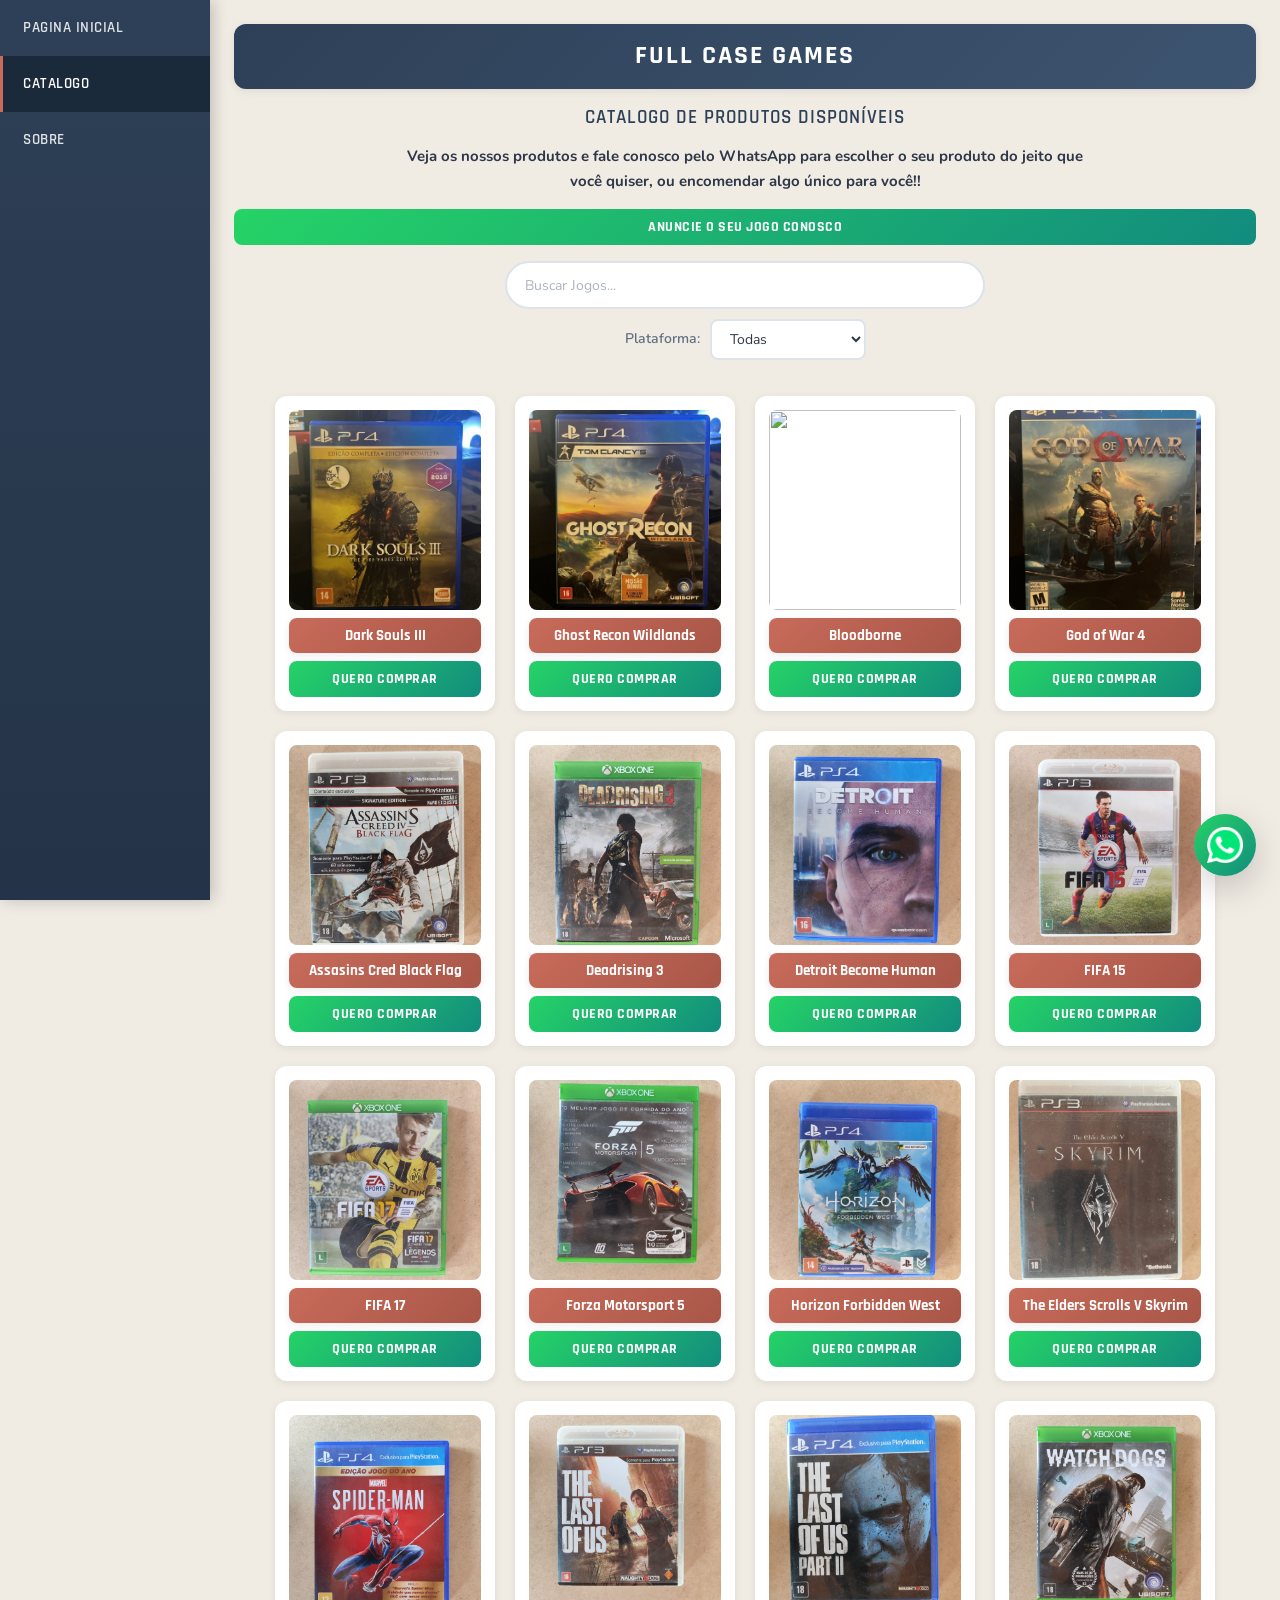
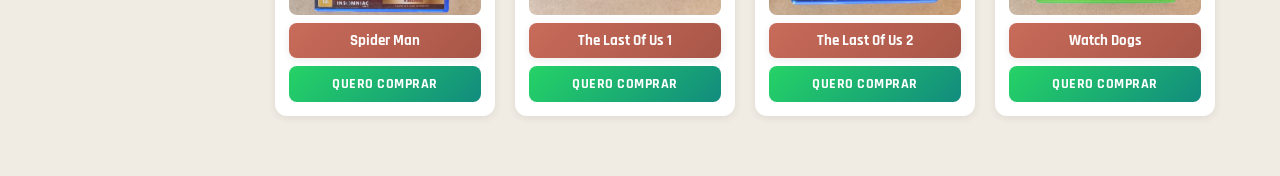
==== commit 23fca2e6: "Conserto do Modal" ====
--- a/catalogo.html
+++ b/catalogo.html
@@ -55,6 +55,20 @@
         </div>
     </div>
 
+<!-- Backdrop do modal -->
+    <div id="modal-backdrop" onclick="closeModal()"></div>
+
+    <div id="knowMore" class="modal">
+        <header>
+            <span onclick="closeModal();" class="topright">X</span>
+        </header>
+        <div>
+            <p id="txt1" class="infoH"></p>
+            <p id="txt2" class="info"></p>
+            <p id="txt3" class="info"></p>
+        </div>
+    </div>
+
     <div id="knowMore" class="modal">
         <header>
             <span onclick="closeModal();" class="topright">X</span>
--- a/css/Style.css
+++ b/css/Style.css
@@ -123,7 +123,7 @@
     text-transform: uppercase;
 }
 
-/* TExtos do site */
+/*Textos do site*/
 p, .TxtSobre, .TxtCatalogo {
     color: var(--texto-padrao);
     font-size: 15px;
@@ -144,7 +144,8 @@
 }
 
 .menu {
-    display: inline-block;
+    display: flex;
+    flex-direction: column;
     align-items: center;
     background-color: var(--card-bg);
     border-radius: var(--radius);
@@ -264,6 +265,7 @@
 }
 
 /*MODAL*/
+/*MODAL*/
 .modal {
     display: none;
     background-color: var(--modal-bg);
@@ -271,6 +273,14 @@
     padding: 20px 16px 16px;
     box-shadow: var(--shadow-lg);
     z-index: 9999;
+}
+
+#modal-backdrop {
+    display: none;
+    position: fixed;
+    inset: 0;
+    background: rgba(0, 0, 0, 0.45);
+    z-index: 9998;
 }
 
 #knowMore {
@@ -324,7 +334,7 @@
     background-color: var(--botao-hover);
 }
 
-/* filtro e busca(Catálogo)*/
+/*filtro e busca (Catálogo)*/
 .barra-busca {
     max-width: 480px;
     margin: 16px auto 10px;
@@ -341,7 +351,6 @@
     background: #fff;
     color: var(--texto-padrao);
     transition: border-color var(--transition), box-shadow var(--transition);
-    border-bottom: 2px solid #dde3ea;
 }
 
 .barra-busca input:focus {
@@ -430,7 +439,7 @@
     display: block;
 }
 
-/*Formulario e botoes */
+/*Formulario e botoes*/
 .formulario-opiniao {
     margin: 24px auto;
     text-align: center;
@@ -704,4 +713,4 @@
 @media screen and (max-width: 380px) {
     .menu { width: 90%; }
     .imgStamp { height: 180px; }
-}
+}
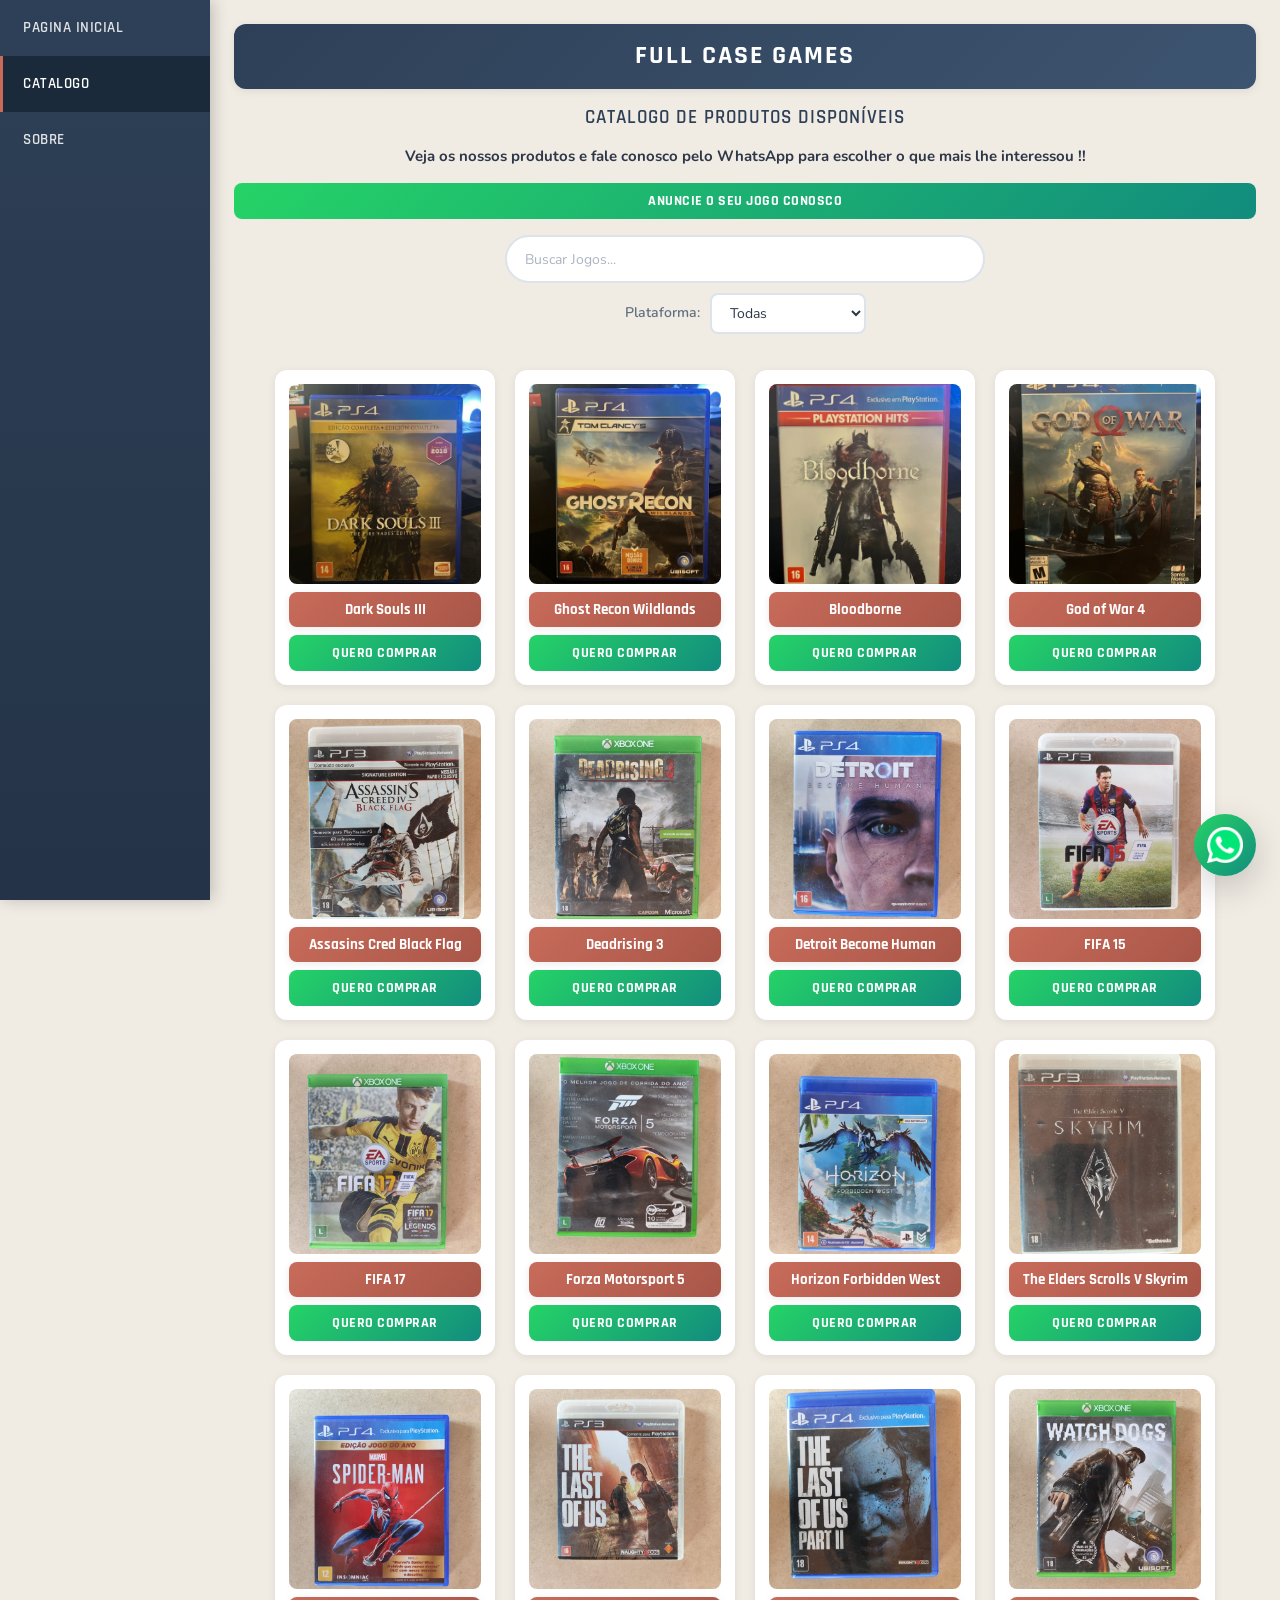
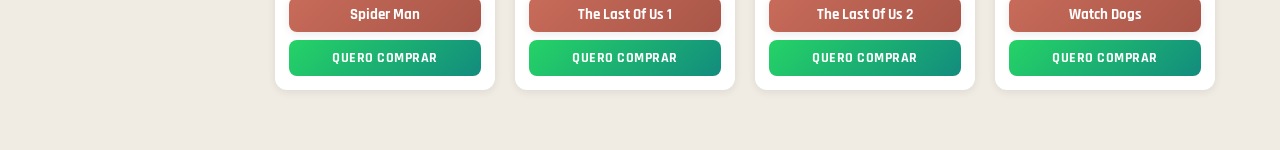
==== commit bdee092f: "Update WhatsApp link and modify catalog text" ====
--- a/catalogo.html
+++ b/catalogo.html
@@ -10,7 +10,7 @@
 </head>
 
 <body>
-    <a href="https://wa.me/5541996349429?text=Olá! Gostaria de saber mais sobre os produtos da Full Case Games"
+    <a href="https://wa.me/5541995467349?text=Olá! Gostaria de saber mais sobre os produtos da Full Case Games"
        class="whatsapp-float" target="_blank" aria-label="Fale conosco no WhatsApp">
         <img src="img/whatsapp.png" alt="WhatsApp">
     </a>
@@ -25,8 +25,7 @@
         <h2 class="titleTop">Full Case Games</h2>
         <h3 class="titleBottomCatalogo">Catalogo de Produtos Disponíveis</h3>
         <h4 class="TxtCatalogo">
-            Veja os nossos produtos e fale conosco pelo WhatsApp para escolher o seu produto do jeito que você quiser,
-            ou encomendar algo único para você!!
+            Veja os nossos produtos e fale conosco pelo WhatsApp para escolher o que mais lhe interessou !!
         </h4>
         <button class="btn-comprar" onclick="enviarWhatsAppAnuncio()">
                     Anuncie o seu Jogo Conosco
--- a/css/Style.css
+++ b/css/Style.css
@@ -134,7 +134,9 @@
 }
 
 /*grid dos jogos*/
-#container-jogos {
+#container-jogos,
+#jogos-destaque
+{
     display: flex;
     flex-wrap: wrap;
     justify-content: center;
